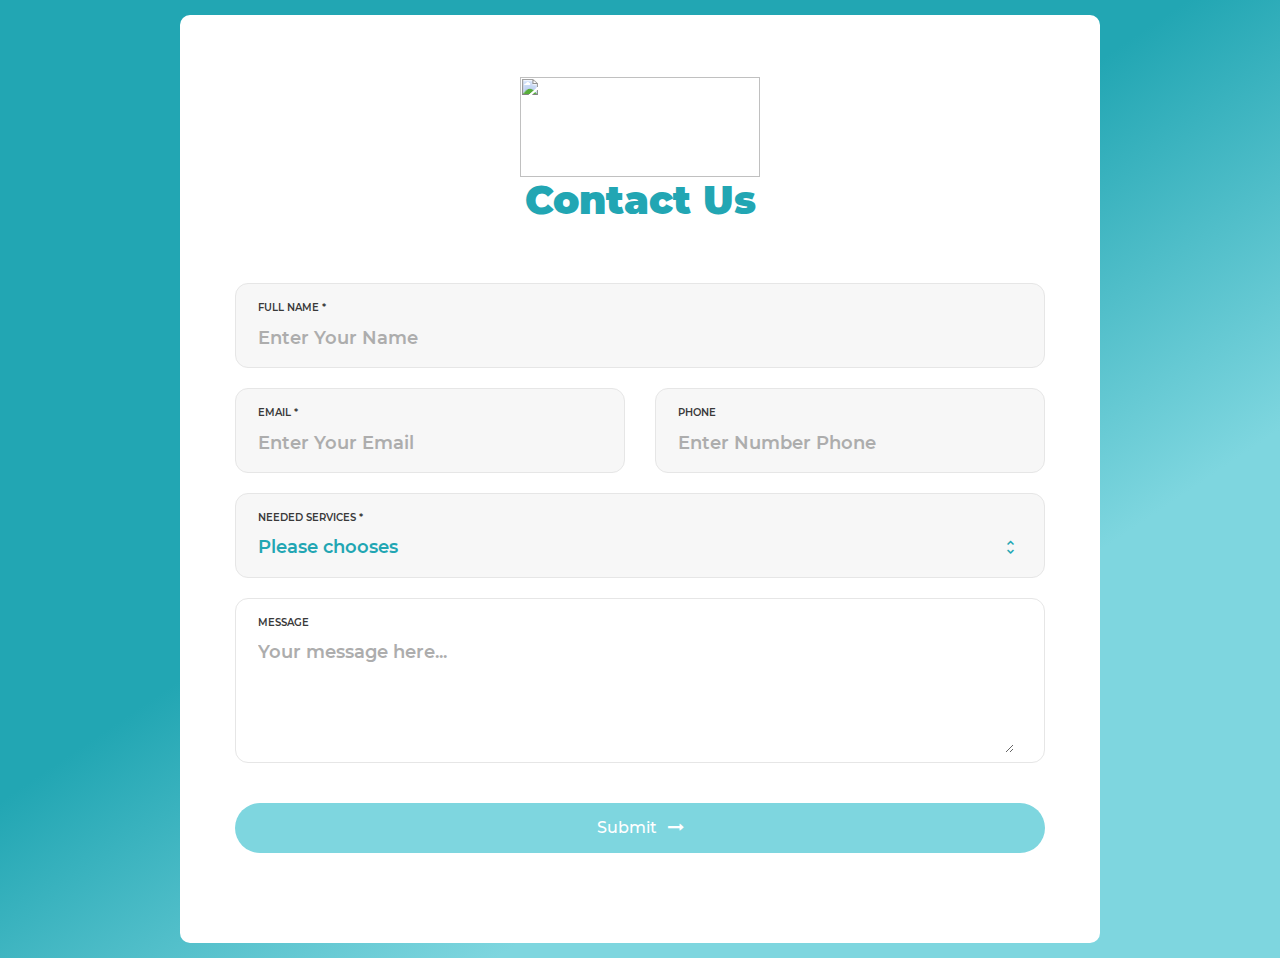
==== contact/contact.html @ e68887c5 "add contact form" ====
<!DOCTYPE html>
<html lang="en">
<head>
	<title>Focus Boosting Contact</title>
	<meta charset="UTF-8">
	<meta name="viewport" content="width=device-width, initial-scale=1">
<!--===============================================================================================-->
	<link rel="icon" type="image/png" href="images/icons/favicon.ico"/>
<!--===============================================================================================-->
	<link rel="stylesheet" type="text/css" href="vendor/bootstrap/css/bootstrap.min.css">
<!--===============================================================================================-->
	<link rel="stylesheet" type="text/css" href="fonts/font-awesome-4.7.0/css/font-awesome.min.css">
<!--===============================================================================================-->
	<link rel="stylesheet" type="text/css" href="fonts/iconic/css/material-design-iconic-font.min.css">
<!--===============================================================================================-->
	<link rel="stylesheet" type="text/css" href="vendor/animate/animate.css">
<!--===============================================================================================-->
	<link rel="stylesheet" type="text/css" href="vendor/css-hamburgers/hamburgers.min.css">
<!--===============================================================================================-->
	<link rel="stylesheet" type="text/css" href="vendor/animsition/css/animsition.min.css">
<!--===============================================================================================-->
	<link rel="stylesheet" type="text/css" href="vendor/select2/select2.min.css">
<!--===============================================================================================-->
	<link rel="stylesheet" type="text/css" href="vendor/daterangepicker/daterangepicker.css">
<!--===============================================================================================-->
	<link rel="stylesheet" type="text/css" href="vendor/noui/nouislider.min.css">
<!--===============================================================================================-->
	<link rel="stylesheet" type="text/css" href="css/util.css">
	<link rel="stylesheet" type="text/css" href="css/main.css">
<!--===============================================================================================-->
</head>
<body>
	<div class="container-contact100">
		<div class="wrap-contact100">
			<form class="contact100-form validate-form">

				<span class="contact100-form-title">
					<center><img class="mylogo" src="../files/images/logo.png"></center>
					Contact Us
				</span>

				<div class="wrap-input100 validate-input bg1" data-validate="Please Type Your Name">
					<span class="label-input100">FULL NAME *</span>
					<input class="input100" type="text" name="name" placeholder="Enter Your Name">
				</div>

				<div class="wrap-input100 validate-input bg1 rs1-wrap-input100" data-validate = "Enter Your Email (e@a.x)">
					<span class="label-input100">Email *</span>
					<input class="input100" type="text" name="email" placeholder="Enter Your Email ">
				</div>

				<div class="wrap-input100 bg1 rs1-wrap-input100">
					<span class="label-input100">Phone</span>
					<input class="input100" type="text" name="phone" placeholder="Enter Number Phone">
				</div>

				<div class="wrap-input100 input100-select bg1">
					<span class="label-input100">Needed Services *</span>
					<div>
						<select class="js-select2" name="service">
							<option>Please chooses</option>
							<option>eCommerce Bussiness</option>
							<option>UI/UX Design</option>
							<option>Online Services</option>
						</select>
						<div class="dropDownSelect2"></div>
					</div>
				</div>

				<div class="w-full dis-none js-show-service">
					<div class="wrap-contact100-form-radio">
						<span class="label-input100">What type of products do you sell?</span>

						<div class="contact100-form-radio m-t-15">
							<input class="input-radio100" id="radio1" type="radio" name="type-product" value="physical" checked="checked">
							<label class="label-radio100" for="radio1">
								Phycical Products
							</label>
						</div>

						<div class="contact100-form-radio">
							<input class="input-radio100" id="radio2" type="radio" name="type-product" value="digital">
							<label class="label-radio100" for="radio2">
								Digital Products
							</label>
						</div>

						<div class="contact100-form-radio">
							<input class="input-radio100" id="radio3" type="radio" name="type-product" value="service">
							<label class="label-radio100" for="radio3">
								Services Consulting
							</label>
						</div>
					</div>

					<div class="wrap-contact100-form-range">
						<span class="label-input100">Budget *</span>

						<div class="contact100-form-range-value">
							$<span id="value-lower">610</span> - $<span id="value-upper">980</span>
							<input type="text" name="from-value">
							<input type="text" name="to-value">
						</div>

						<div class="contact100-form-range-bar">
							<div id="filter-bar"></div>
						</div>
					</div>
				</div>

				<div class="wrap-input100 validate-input bg0 rs1-alert-validate" data-validate = "Please Type Your Message">
					<span class="label-input100">Message</span>
					<textarea class="input100" name="message" placeholder="Your message here..."></textarea>
				</div>

				<div class="container-contact100-form-btn">
					<button class="contact100-form-btn">
						<span>
							Submit
							<i class="fa fa-long-arrow-right m-l-7" aria-hidden="true"></i>
						</span>
					</button>
				</div>
			</form>
		</div>
	</div>



<!--===============================================================================================-->
	<script src="vendor/jquery/jquery-3.2.1.min.js"></script>
<!--===============================================================================================-->
	<script src="vendor/animsition/js/animsition.min.js"></script>
<!--===============================================================================================-->
	<script src="vendor/bootstrap/js/popper.js"></script>
	<script src="vendor/bootstrap/js/bootstrap.min.js"></script>
<!--===============================================================================================-->
	<script src="vendor/select2/select2.min.js"></script>
	<script>
		$(".js-select2").each(function(){
			$(this).select2({
				minimumResultsForSearch: 20,
				dropdownParent: $(this).next('.dropDownSelect2')
			});


			$(".js-select2").each(function(){
				$(this).on('select2:close', function (e){
					if($(this).val() == "Please chooses") {
						$('.js-show-service').slideUp();
					}
					else {
						$('.js-show-service').slideUp();
						$('.js-show-service').slideDown();
					}
				});
			});
		})
	</script>
<!--===============================================================================================-->
	<script src="vendor/daterangepicker/moment.min.js"></script>
	<script src="vendor/daterangepicker/daterangepicker.js"></script>
<!--===============================================================================================-->
	<script src="vendor/countdowntime/countdowntime.js"></script>
<!--===============================================================================================-->
	<script src="vendor/noui/nouislider.min.js"></script>
	<script>
	    var filterBar = document.getElementById('filter-bar');

	    noUiSlider.create(filterBar, {
	        start: [ 1500, 3900 ],
	        connect: true,
	        range: {
	            'min': 1500,
	            'max': 7500
	        }
	    });

	    var skipValues = [
	    document.getElementById('value-lower'),
	    document.getElementById('value-upper')
	    ];

	    filterBar.noUiSlider.on('update', function( values, handle ) {
	        skipValues[handle].innerHTML = Math.round(values[handle]);
	        $('.contact100-form-range-value input[name="from-value"]').val($('#value-lower').html());
	        $('.contact100-form-range-value input[name="to-value"]').val($('#value-upper').html());
	    });
	</script>
<!--===============================================================================================-->
	<script src="js/main.js"></script>

<!-- Global site tag (gtag.js) - Google Analytics -->
<script async src="https://www.googletagmanager.com/gtag/js?id=UA-23581568-13"></script>
<script>
  window.dataLayer = window.dataLayer || [];
  function gtag(){dataLayer.push(arguments);}
  gtag('js', new Date());

  gtag('config', 'UA-23581568-13');
</script>

</body>
</html>
---- contact/fonts/iconic/css/material-design-iconic-font.min.css ----
@font-face{font-family:Material-Design-Iconic-Font;src:url(../fonts/Material-Design-Iconic-Font.woff2?v=2.2.0) format('woff2'),url(../fonts/Material-Design-Iconic-Font.woff?v=2.2.0) format('woff'),url(../fonts/Material-Design-Iconic-Font.ttf?v=2.2.0) format('truetype')}.zmdi{display:inline-block;font:normal normal normal 14px/1 'Material-Design-Iconic-Font';font-size:inherit;text-rendering:auto;-webkit-font-smoothing:antialiased;-moz-osx-font-smoothing:grayscale}.zmdi-hc-lg{font-size:1.33333333em;line-height:.75em;vertical-align:-15%}.zmdi-hc-2x{font-size:2em}.zmdi-hc-3x{font-size:3em}.zmdi-hc-4x{font-size:4em}.zmdi-hc-5x{font-size:5em}.zmdi-hc-fw{width:1.28571429em;text-align:center}.zmdi-hc-ul{padding-left:0;margin-left:2.14285714em;list-style-type:none}.zmdi-hc-ul>li{position:relative}.zmdi-hc-li{position:absolute;left:-2.14285714em;width:2.14285714em;top:.14285714em;text-align:center}.zmdi-hc-li.zmdi-hc-lg{left:-1.85714286em}.zmdi-hc-border{padding:.1em .25em;border:solid .1em #9e9e9e;border-radius:2px}.zmdi-hc-border-circle{padding:.1em .25em;border:solid .1em #9e9e9e;border-radius:50%}.zmdi.pull-left{float:left;margin-right:.15em}.zmdi.pull-right{float:right;margin-left:.15em}.zmdi-hc-spin{-webkit-animation:zmdi-spin 1.5s infinite linear;animation:zmdi-spin 1.5s infinite linear}.zmdi-hc-spin-reverse{-webkit-animation:zmdi-spin-reverse 1.5s infinite linear;animation:zmdi-spin-reverse 1.5s infinite linear}@-webkit-keyframes zmdi-spin{0%{-webkit-transform:rotate(0deg);transform:rotate(0deg)}100%{-webkit-transform:rotate(359deg);transform:rotate(359deg)}}@keyframes zmdi-spin{0%{-webkit-transform:rotate(0deg);transform:rotate(0deg)}100%{-webkit-transform:rotate(359deg);transform:rotate(359deg)}}@-webkit-keyframes zmdi-spin-reverse{0%{-webkit-transform:rotate(0deg);transform:rotate(0deg)}100%{-webkit-transform:rotate(-359deg);transform:rotate(-359deg)}}@keyframes zmdi-spin-reverse{0%{-webkit-transform:rotate(0deg);transform:rotate(0deg)}100%{-webkit-transform:rotate(-359deg);transform:rotate(-359deg)}}.zmdi-hc-rotate-90{-webkit-transform:rotate(90deg);-ms-transform:rotate(90deg);transform:rotate(90deg)}.zmdi-hc-rotate-180{-webkit-transform:rotate(180deg);-ms-transform:rotate(180deg);transform:rotate(180deg)}.zmdi-hc-rotate-270{-webkit-transform:rotate(270deg);-ms-transform:rotate(270deg);transform:rotate(270deg)}.zmdi-hc-flip-horizontal{-webkit-transform:scale(-1,1);-ms-transform:scale(-1,1);transform:scale(-1,1)}.zmdi-hc-flip-vertical{-webkit-transform:scale(1,-1);-ms-transform:scale(1,-1);transform:scale(1,-1)}.zmdi-hc-stack{position:relative;display:inline-block;width:2em;height:2em;line-height:2em;vertical-align:middle}.zmdi-hc-stack-1x,.zmdi-hc-stack-2x{position:absolute;left:0;width:100%;text-align:center}.zmdi-hc-stack-1x{line-height:inherit}.zmdi-hc-stack-2x{font-size:2em}.zmdi-hc-inverse{color:#fff}.zmdi-3d-rotation:before{content:'\f101'}.zmdi-airplane-off:before{content:'\f102'}.zmdi-airplane:before{content:'\f103'}.zmdi-album:before{content:'\f104'}.zmdi-archive:before{content:'\f105'}.zmdi-assignment-account:before{content:'\f106'}.zmdi-assignment-alert:before{content:'\f107'}.zmdi-assignment-check:before{content:'\f108'}.zmdi-assignment-o:before{content:'\f109'}.zmdi-assignment-return:before{content:'\f10a'}.zmdi-assignment-returned:before{content:'\f10b'}.zmdi-assignment:before{content:'\f10c'}.zmdi-attachment-alt:before{content:'\f10d'}.zmdi-attachment:before{content:'\f10e'}.zmdi-audio:before{content:'\f10f'}.zmdi-badge-check:before{content:'\f110'}.zmdi-balance-wallet:before{content:'\f111'}.zmdi-balance:before{content:'\f112'}.zmdi-battery-alert:before{content:'\f113'}.zmdi-battery-flash:before{content:'\f114'}.zmdi-battery-unknown:before{content:'\f115'}.zmdi-battery:before{content:'\f116'}.zmdi-bike:before{content:'\f117'}.zmdi-block-alt:before{content:'\f118'}.zmdi-block:before{content:'\f119'}.zmdi-boat:before{content:'\f11a'}.zmdi-book-image:before{content:'\f11b'}.zmdi-book:before{content:'\f11c'}.zmdi-bookmark-outline:before{content:'\f11d'}.zmdi-bookmark:before{content:'\f11e'}.zmdi-brush:before{content:'\f11f'}.zmdi-bug:before{content:'\f120'}.zmdi-bus:before{content:'\f121'}.zmdi-cake:before{content:'\f122'}.zmdi-car-taxi:before{content:'\f123'}.zmdi-car-wash:before{content:'\f124'}.zmdi-car:before{content:'\f125'}.zmdi-card-giftcard:before{content:'\f126'}.zmdi-card-membership:before{content:'\f127'}.zmdi-card-travel:before{content:'\f128'}.zmdi-card:before{content:'\f129'}.zmdi-case-check:before{content:'\f12a'}.zmdi-case-download:before{content:'\f12b'}.zmdi-case-play:before{content:'\f12c'}.zmdi-case:before{content:'\f12d'}.zmdi-cast-connected:before{content:'\f12e'}.zmdi-cast:before{content:'\f12f'}.zmdi-chart-donut:before{content:'\f130'}.zmdi-chart:before{content:'\f131'}.zmdi-city-alt:before{content:'\f132'}.zmdi-city:before{content:'\f133'}.zmdi-close-circle-o:before{content:'\f134'}.zmdi-close-circle:before{content:'\f135'}.zmdi-close:before{content:'\f136'}.zmdi-cocktail:before{content:'\f137'}.zmdi-code-setting:before{content:'\f138'}.zmdi-code-smartphone:before{content:'\f139'}.zmdi-code:before{content:'\f13a'}.zmdi-coffee:before{content:'\f13b'}.zmdi-collection-bookmark:before{content:'\f13c'}.zmdi-collection-case-play:before{content:'\f13d'}.zmdi-collection-folder-image:before{content:'\f13e'}.zmdi-collection-image-o:before{content:'\f13f'}.zmdi-collection-image:before{content:'\f140'}.zmdi-collection-item-1:before{content:'\f141'}.zmdi-collection-item-2:before{content:'\f142'}.zmdi-collection-item-3:before{content:'\f143'}.zmdi-collection-item-4:before{content:'\f144'}.zmdi-collection-item-5:before{content:'\f145'}.zmdi-collection-item-6:before{content:'\f146'}.zmdi-collection-item-7:before{content:'\f147'}.zmdi-collection-item-8:before{content:'\f148'}.zmdi-collection-item-9-plus:before{content:'\f149'}.zmdi-collection-item-9:before{content:'\f14a'}.zmdi-collection-item:before{content:'\f14b'}.zmdi-collection-music:before{content:'\f14c'}.zmdi-collection-pdf:before{content:'\f14d'}.zmdi-collection-plus:before{content:'\f14e'}.zmdi-collection-speaker:before{content:'\f14f'}.zmdi-collection-text:before{content:'\f150'}.zmdi-collection-video:before{content:'\f151'}.zmdi-compass:before{content:'\f152'}.zmdi-cutlery:before{content:'\f153'}.zmdi-delete:before{content:'\f154'}.zmdi-dialpad:before{content:'\f155'}.zmdi-dns:before{content:'\f156'}.zmdi-drink:before{content:'\f157'}.zmdi-edit:before{content:'\f158'}.zmdi-email-open:before{content:'\f159'}.zmdi-email:before{content:'\f15a'}.zmdi-eye-off:before{content:'\f15b'}.zmdi-eye:before{content:'\f15c'}.zmdi-eyedropper:before{content:'\f15d'}.zmdi-favorite-outline:before{content:'\f15e'}.zmdi-favorite:before{content:'\f15f'}.zmdi-filter-list:before{content:'\f160'}.zmdi-fire:before{content:'\f161'}.zmdi-flag:before{content:'\f162'}.zmdi-flare:before{content:'\f163'}.zmdi-flash-auto:before{content:'\f164'}.zmdi-flash-off:before{content:'\f165'}.zmdi-flash:before{content:'\f166'}.zmdi-flip:before{content:'\f167'}.zmdi-flower-alt:before{content:'\f168'}.zmdi-flower:before{content:'\f169'}.zmdi-font:before{content:'\f16a'}.zmdi-fullscreen-alt:before{content:'\f16b'}.zmdi-fullscreen-exit:before{content:'\f16c'}.zmdi-fullscreen:before{content:'\f16d'}.zmdi-functions:before{content:'\f16e'}.zmdi-gas-station:before{content:'\f16f'}.zmdi-gesture:before{content:'\f170'}.zmdi-globe-alt:before{content:'\f171'}.zmdi-globe-lock:before{content:'\f172'}.zmdi-globe:before{content:'\f173'}.zmdi-graduation-cap:before{content:'\f174'}.zmdi-home:before{content:'\f175'}.zmdi-hospital-alt:before{content:'\f176'}.zmdi-hospital:before{content:'\f177'}.zmdi-hotel:before{content:'\f178'}.zmdi-hourglass-alt:before{content:'\f179'}.zmdi-hourglass-outline:before{content:'\f17a'}.zmdi-hourglass:before{content:'\f17b'}.zmdi-http:before{content:'\f17c'}.zmdi-image-alt:before{content:'\f17d'}.zmdi-image-o:before{content:'\f17e'}.zmdi-image:before{content:'\f17f'}.zmdi-inbox:before{content:'\f180'}.zmdi-invert-colors-off:before{content:'\f181'}.zmdi-invert-colors:before{content:'\f182'}.zmdi-key:before{content:'\f183'}.zmdi-label-alt-outline:before{content:'\f184'}.zmdi-label-alt:before{content:'\f185'}.zmdi-label-heart:before{content:'\f186'}.zmdi-label:before{content:'\f187'}.zmdi-labels:before{content:'\f188'}.zmdi-lamp:before{content:'\f189'}.zmdi-landscape:before{content:'\f18a'}.zmdi-layers-off:before{content:'\f18b'}.zmdi-layers:before{content:'\f18c'}.zmdi-library:before{content:'\f18d'}.zmdi-link:before{content:'\f18e'}.zmdi-lock-open:before{content:'\f18f'}.zmdi-lock-outline:before{content:'\f190'}.zmdi-lock:before{content:'\f191'}.zmdi-mail-reply-all:before{content:'\f192'}.zmdi-mail-reply:before{content:'\f193'}.zmdi-mail-send:before{content:'\f194'}.zmdi-mall:before{content:'\f195'}.zmdi-map:before{content:'\f196'}.zmdi-menu:before{content:'\f197'}.zmdi-money-box:before{content:'\f198'}.zmdi-money-off:before{content:'\f199'}.zmdi-money:before{content:'\f19a'}.zmdi-more-vert:before{content:'\f19b'}.zmdi-more:before{content:'\f19c'}.zmdi-movie-alt:before{content:'\f19d'}.zmdi-movie:before{content:'\f19e'}.zmdi-nature-people:before{content:'\f19f'}.zmdi-nature:before{content:'\f1a0'}.zmdi-navigation:before{content:'\f1a1'}.zmdi-open-in-browser:before{content:'\f1a2'}.zmdi-open-in-new:before{content:'\f1a3'}.zmdi-palette:before{content:'\f1a4'}.zmdi-parking:before{content:'\f1a5'}.zmdi-pin-account:before{content:'\f1a6'}.zmdi-pin-assistant:before{content:'\f1a7'}.zmdi-pin-drop:before{content:'\f1a8'}.zmdi-pin-help:before{content:'\f1a9'}.zmdi-pin-off:before{content:'\f1aa'}.zmdi-pin:before{content:'\f1ab'}.zmdi-pizza:before{content:'\f1ac'}.zmdi-plaster:before{content:'\f1ad'}.zmdi-power-setting:before{content:'\f1ae'}.zmdi-power:before{content:'\f1af'}.zmdi-print:before{content:'\f1b0'}.zmdi-puzzle-piece:before{content:'\f1b1'}.zmdi-quote:before{content:'\f1b2'}.zmdi-railway:before{content:'\f1b3'}.zmdi-receipt:before{content:'\f1b4'}.zmdi-refresh-alt:before{content:'\f1b5'}.zmdi-refresh-sync-alert:before{content:'\f1b6'}.zmdi-refresh-sync-off:before{content:'\f1b7'}.zmdi-refresh-sync:before{content:'\f1b8'}.zmdi-refresh:before{content:'\f1b9'}.zmdi-roller:before{content:'\f1ba'}.zmdi-ruler:before{content:'\f1bb'}.zmdi-scissors:before{content:'\f1bc'}.zmdi-screen-rotation-lock:before{content:'\f1bd'}.zmdi-screen-rotation:before{content:'\f1be'}.zmdi-search-for:before{content:'\f1bf'}.zmdi-search-in-file:before{content:'\f1c0'}.zmdi-search-in-page:before{content:'\f1c1'}.zmdi-search-replace:before{content:'\f1c2'}.zmdi-search:before{content:'\f1c3'}.zmdi-seat:before{content:'\f1c4'}.zmdi-settings-square:before{content:'\f1c5'}.zmdi-settings:before{content:'\f1c6'}.zmdi-shield-check:before{content:'\f1c7'}.zmdi-shield-security:before{content:'\f1c8'}.zmdi-shopping-basket:before{content:'\f1c9'}.zmdi-shopping-cart-plus:before{content:'\f1ca'}.zmdi-shopping-cart:before{content:'\f1cb'}.zmdi-sign-in:before{content:'\f1cc'}.zmdi-sort-amount-asc:before{content:'\f1cd'}.zmdi-sort-amount-desc:before{content:'\f1ce'}.zmdi-sort-asc:before{content:'\f1cf'}.zmdi-sort-desc:before{content:'\f1d0'}.zmdi-spellcheck:before{content:'\f1d1'}.zmdi-storage:before{content:'\f1d2'}.zmdi-store-24:before{content:'\f1d3'}.zmdi-store:before{content:'\f1d4'}.zmdi-subway:before{content:'\f1d5'}.zmdi-sun:before{content:'\f1d6'}.zmdi-tab-unselected:before{content:'\f1d7'}.zmdi-tab:before{content:'\f1d8'}.zmdi-tag-close:before{content:'\f1d9'}.zmdi-tag-more:before{content:'\f1da'}.zmdi-tag:before{content:'\f1db'}.zmdi-thumb-down:before{content:'\f1dc'}.zmdi-thumb-up-down:before{content:'\f1dd'}.zmdi-thumb-up:before{content:'\f1de'}.zmdi-ticket-star:before{content:'\f1df'}.zmdi-toll:before{content:'\f1e0'}.zmdi-toys:before{content:'\f1e1'}.zmdi-traffic:before{content:'\f1e2'}.zmdi-translate:before{content:'\f1e3'}.zmdi-triangle-down:before{content:'\f1e4'}.zmdi-triangle-up:before{content:'\f1e5'}.zmdi-truck:before{content:'\f1e6'}.zmdi-turning-sign:before{content:'\f1e7'}.zmdi-wallpaper:before{content:'\f1e8'}.zmdi-washing-machine:before{content:'\f1e9'}.zmdi-window-maximize:before{content:'\f1ea'}.zmdi-window-minimize:before{content:'\f1eb'}.zmdi-window-restore:before{content:'\f1ec'}.zmdi-wrench:before{content:'\f1ed'}.zmdi-zoom-in:before{content:'\f1ee'}.zmdi-zoom-out:before{content:'\f1ef'}.zmdi-alert-circle-o:before{content:'\f1f0'}.zmdi-alert-circle:before{content:'\f1f1'}.zmdi-alert-octagon:before{content:'\f1f2'}.zmdi-alert-polygon:before{content:'\f1f3'}.zmdi-alert-triangle:before{content:'\f1f4'}.zmdi-help-outline:before{content:'\f1f5'}.zmdi-help:before{content:'\f1f6'}.zmdi-info-outline:before{content:'\f1f7'}.zmdi-info:before{content:'\f1f8'}.zmdi-notifications-active:before{content:'\f1f9'}.zmdi-notifications-add:before{content:'\f1fa'}.zmdi-notifications-none:before{content:'\f1fb'}.zmdi-notifications-off:before{content:'\f1fc'}.zmdi-notifications-paused:before{content:'\f1fd'}.zmdi-notifications:before{content:'\f1fe'}.zmdi-account-add:before{content:'\f1ff'}.zmdi-account-box-mail:before{content:'\f200'}.zmdi-account-box-o:before{content:'\f201'}.zmdi-account-box-phone:before{content:'\f202'}.zmdi-account-box:before{content:'\f203'}.zmdi-account-calendar:before{content:'\f204'}.zmdi-account-circle:before{content:'\f205'}.zmdi-account-o:before{content:'\f206'}.zmdi-account:before{content:'\f207'}.zmdi-accounts-add:before{content:'\f208'}.zmdi-accounts-alt:before{content:'\f209'}.zmdi-accounts-list-alt:before{content:'\f20a'}.zmdi-accounts-list:before{content:'\f20b'}.zmdi-accounts-outline:before{content:'\f20c'}.zmdi-accounts:before{content:'\f20d'}.zmdi-face:before{content:'\f20e'}.zmdi-female:before{content:'\f20f'}.zmdi-male-alt:before{content:'\f210'}.zmdi-male-female:before{content:'\f211'}.zmdi-male:before{content:'\f212'}.zmdi-mood-bad:before{content:'\f213'}.zmdi-mood:before{content:'\f214'}.zmdi-run:before{content:'\f215'}.zmdi-walk:before{content:'\f216'}.zmdi-cloud-box:before{content:'\f217'}.zmdi-cloud-circle:before{content:'\f218'}.zmdi-cloud-done:before{content:'\f219'}.zmdi-cloud-download:before{content:'\f21a'}.zmdi-cloud-off:before{content:'\f21b'}.zmdi-cloud-outline-alt:before{content:'\f21c'}.zmdi-cloud-outline:before{content:'\f21d'}.zmdi-cloud-upload:before{content:'\f21e'}.zmdi-cloud:before{content:'\f21f'}.zmdi-download:before{content:'\f220'}.zmdi-file-plus:before{content:'\f221'}.zmdi-file-text:before{content:'\f222'}.zmdi-file:before{content:'\f223'}.zmdi-folder-outline:before{content:'\f224'}.zmdi-folder-person:before{content:'\f225'}.zmdi-folder-star-alt:before{content:'\f226'}.zmdi-folder-star:before{content:'\f227'}.zmdi-folder:before{content:'\f228'}.zmdi-gif:before{content:'\f229'}.zmdi-upload:before{content:'\f22a'}.zmdi-border-all:before{content:'\f22b'}.zmdi-border-bottom:before{content:'\f22c'}.zmdi-border-clear:before{content:'\f22d'}.zmdi-border-color:before{content:'\f22e'}.zmdi-border-horizontal:before{content:'\f22f'}.zmdi-border-inner:before{content:'\f230'}.zmdi-border-left:before{content:'\f231'}.zmdi-border-outer:before{content:'\f232'}.zmdi-border-right:before{content:'\f233'}.zmdi-border-style:before{content:'\f234'}.zmdi-border-top:before{content:'\f235'}.zmdi-border-vertical:before{content:'\f236'}.zmdi-copy:before{content:'\f237'}.zmdi-crop:before{content:'\f238'}.zmdi-format-align-center:before{content:'\f239'}.zmdi-format-align-justify:before{content:'\f23a'}.zmdi-format-align-left:before{content:'\f23b'}.zmdi-format-align-right:before{content:'\f23c'}.zmdi-format-bold:before{content:'\f23d'}.zmdi-format-clear-all:before{content:'\f23e'}.zmdi-format-clear:before{content:'\f23f'}.zmdi-format-color-fill:before{content:'\f240'}.zmdi-format-color-reset:before{content:'\f241'}.zmdi-format-color-text:before{content:'\f242'}.zmdi-format-indent-decrease:before{content:'\f243'}.zmdi-format-indent-increase:before{content:'\f244'}.zmdi-format-italic:before{content:'\f245'}.zmdi-format-line-spacing:before{content:'\f246'}.zmdi-format-list-bulleted:before{content:'\f247'}.zmdi-format-list-numbered:before{content:'\f248'}.zmdi-format-ltr:before{content:'\f249'}.zmdi-format-rtl:before{content:'\f24a'}.zmdi-format-size:before{content:'\f24b'}.zmdi-format-strikethrough-s:before{content:'\f24c'}.zmdi-format-strikethrough:before{content:'\f24d'}.zmdi-format-subject:before{content:'\f24e'}.zmdi-format-underlined:before{content:'\f24f'}.zmdi-format-valign-bottom:before{content:'\f250'}.zmdi-format-valign-center:before{content:'\f251'}.zmdi-format-valign-top:before{content:'\f252'}.zmdi-redo:before{content:'\f253'}.zmdi-select-all:before{content:'\f254'}.zmdi-space-bar:before{content:'\f255'}.zmdi-text-format:before{content:'\f256'}.zmdi-transform:before{content:'\f257'}.zmdi-undo:before{content:'\f258'}.zmdi-wrap-text:before{content:'\f259'}.zmdi-comment-alert:before{content:'\f25a'}.zmdi-comment-alt-text:before{content:'\f25b'}.zmdi-comment-alt:before{content:'\f25c'}.zmdi-comment-edit:before{content:'\f25d'}.zmdi-comment-image:before{content:'\f25e'}.zmdi-comment-list:before{content:'\f25f'}.zmdi-comment-more:before{content:'\f260'}.zmdi-comment-outline:before{content:'\f261'}.zmdi-comment-text-alt:before{content:'\f262'}.zmdi-comment-text:before{content:'\f263'}.zmdi-comment-video:before{content:'\f264'}.zmdi-comment:before{content:'\f265'}.zmdi-comments:before{content:'\f266'}.zmdi-check-all:before{content:'\f267'}.zmdi-check-circle-u:before{content:'\f268'}.zmdi-check-circle:before{content:'\f269'}.zmdi-check-square:before{content:'\f26a'}.zmdi-check:before{content:'\f26b'}.zmdi-circle-o:before{content:'\f26c'}.zmdi-circle:before{content:'\f26d'}.zmdi-dot-circle-alt:before{content:'\f26e'}.zmdi-dot-circle:before{content:'\f26f'}.zmdi-minus-circle-outline:before{content:'\f270'}.zmdi-minus-circle:before{content:'\f271'}.zmdi-minus-square:before{content:'\f272'}.zmdi-minus:before{content:'\f273'}.zmdi-plus-circle-o-duplicate:before{content:'\f274'}.zmdi-plus-circle-o:before{content:'\f275'}.zmdi-plus-circle:before{content:'\f276'}.zmdi-plus-square:before{content:'\f277'}.zmdi-plus:before{content:'\f278'}.zmdi-square-o:before{content:'\f279'}.zmdi-star-circle:before{content:'\f27a'}.zmdi-star-half:before{content:'\f27b'}.zmdi-star-outline:before{content:'\f27c'}.zmdi-star:before{content:'\f27d'}.zmdi-bluetooth-connected:before{content:'\f27e'}.zmdi-bluetooth-off:before{content:'\f27f'}.zmdi-bluetooth-search:before{content:'\f280'}.zmdi-bluetooth-setting:before{content:'\f281'}.zmdi-bluetooth:before{content:'\f282'}.zmdi-camera-add:before{content:'\f283'}.zmdi-camera-alt:before{content:'\f284'}.zmdi-camera-bw:before{content:'\f285'}.zmdi-camera-front:before{content:'\f286'}.zmdi-camera-mic:before{content:'\f287'}.zmdi-camera-party-mode:before{content:'\f288'}.zmdi-camera-rear:before{content:'\f289'}.zmdi-camera-roll:before{content:'\f28a'}.zmdi-camera-switch:before{content:'\f28b'}.zmdi-camera:before{content:'\f28c'}.zmdi-card-alert:before{content:'\f28d'}.zmdi-card-off:before{content:'\f28e'}.zmdi-card-sd:before{content:'\f28f'}.zmdi-card-sim:before{content:'\f290'}.zmdi-desktop-mac:before{content:'\f291'}.zmdi-desktop-windows:before{content:'\f292'}.zmdi-device-hub:before{content:'\f293'}.zmdi-devices-off:before{content:'\f294'}.zmdi-devices:before{content:'\f295'}.zmdi-dock:before{content:'\f296'}.zmdi-floppy:before{content:'\f297'}.zmdi-gamepad:before{content:'\f298'}.zmdi-gps-dot:before{content:'\f299'}.zmdi-gps-off:before{content:'\f29a'}.zmdi-gps:before{content:'\f29b'}.zmdi-headset-mic:before{content:'\f29c'}.zmdi-headset:before{content:'\f29d'}.zmdi-input-antenna:before{content:'\f29e'}.zmdi-input-composite:before{content:'\f29f'}.zmdi-input-hdmi:before{content:'\f2a0'}.zmdi-input-power:before{content:'\f2a1'}.zmdi-input-svideo:before{content:'\f2a2'}.zmdi-keyboard-hide:before{content:'\f2a3'}.zmdi-keyboard:before{content:'\f2a4'}.zmdi-laptop-chromebook:before{content:'\f2a5'}.zmdi-laptop-mac:before{content:'\f2a6'}.zmdi-laptop:before{content:'\f2a7'}.zmdi-mic-off:before{content:'\f2a8'}.zmdi-mic-outline:before{content:'\f2a9'}.zmdi-mic-setting:before{content:'\f2aa'}.zmdi-mic:before{content:'\f2ab'}.zmdi-mouse:before{content:'\f2ac'}.zmdi-network-alert:before{content:'\f2ad'}.zmdi-network-locked:before{content:'\f2ae'}.zmdi-network-off:before{content:'\f2af'}.zmdi-network-outline:before{content:'\f2b0'}.zmdi-network-setting:before{content:'\f2b1'}.zmdi-network:before{content:'\f2b2'}.zmdi-phone-bluetooth:before{content:'\f2b3'}.zmdi-phone-end:before{content:'\f2b4'}.zmdi-phone-forwarded:before{content:'\f2b5'}.zmdi-phone-in-talk:before{content:'\f2b6'}.zmdi-phone-locked:before{content:'\f2b7'}.zmdi-phone-missed:before{content:'\f2b8'}.zmdi-phone-msg:before{content:'\f2b9'}.zmdi-phone-paused:before{content:'\f2ba'}.zmdi-phone-ring:before{content:'\f2bb'}.zmdi-phone-setting:before{content:'\f2bc'}.zmdi-phone-sip:before{content:'\f2bd'}.zmdi-phone:before{content:'\f2be'}.zmdi-portable-wifi-changes:before{content:'\f2bf'}.zmdi-portable-wifi-off:before{content:'\f2c0'}.zmdi-portable-wifi:before{content:'\f2c1'}.zmdi-radio:before{content:'\f2c2'}.zmdi-reader:before{content:'\f2c3'}.zmdi-remote-control-alt:before{content:'\f2c4'}.zmdi-remote-control:before{content:'\f2c5'}.zmdi-router:before{content:'\f2c6'}.zmdi-scanner:before{content:'\f2c7'}.zmdi-smartphone-android:before{content:'\f2c8'}.zmdi-smartphone-download:before{content:'\f2c9'}.zmdi-smartphone-erase:before{content:'\f2ca'}.zmdi-smartphone-info:before{content:'\f2cb'}.zmdi-smartphone-iphone:before{content:'\f2cc'}.zmdi-smartphone-landscape-lock:before{content:'\f2cd'}.zmdi-smartphone-landscape:before{content:'\f2ce'}.zmdi-smartphone-lock:before{content:'\f2cf'}.zmdi-smartphone-portrait-lock:before{content:'\f2d0'}.zmdi-smartphone-ring:before{content:'\f2d1'}.zmdi-smartphone-setting:before{content:'\f2d2'}.zmdi-smartphone-setup:before{content:'\f2d3'}.zmdi-smartphone:before{content:'\f2d4'}.zmdi-speaker:before{content:'\f2d5'}.zmdi-tablet-android:before{content:'\f2d6'}.zmdi-tablet-mac:before{content:'\f2d7'}.zmdi-tablet:before{content:'\f2d8'}.zmdi-tv-alt-play:before{content:'\f2d9'}.zmdi-tv-list:before{content:'\f2da'}.zmdi-tv-play:before{content:'\f2db'}.zmdi-tv:before{content:'\f2dc'}.zmdi-usb:before{content:'\f2dd'}.zmdi-videocam-off:before{content:'\f2de'}.zmdi-videocam-switch:before{content:'\f2df'}.zmdi-videocam:before{content:'\f2e0'}.zmdi-watch:before{content:'\f2e1'}.zmdi-wifi-alt-2:before{content:'\f2e2'}.zmdi-wifi-alt:before{content:'\f2e3'}.zmdi-wifi-info:before{content:'\f2e4'}.zmdi-wifi-lock:before{content:'\f2e5'}.zmdi-wifi-off:before{content:'\f2e6'}.zmdi-wifi-outline:before{content:'\f2e7'}.zmdi-wifi:before{content:'\f2e8'}.zmdi-arrow-left-bottom:before{content:'\f2e9'}.zmdi-arrow-left:before{content:'\f2ea'}.zmdi-arrow-merge:before{content:'\f2eb'}.zmdi-arrow-missed:before{content:'\f2ec'}.zmdi-arrow-right-top:before{content:'\f2ed'}.zmdi-arrow-right:before{content:'\f2ee'}.zmdi-arrow-split:before{content:'\f2ef'}.zmdi-arrows:before{content:'\f2f0'}.zmdi-caret-down-circle:before{content:'\f2f1'}.zmdi-caret-down:before{content:'\f2f2'}.zmdi-caret-left-circle:before{content:'\f2f3'}.zmdi-caret-left:before{content:'\f2f4'}.zmdi-caret-right-circle:before{content:'\f2f5'}.zmdi-caret-right:before{content:'\f2f6'}.zmdi-caret-up-circle:before{content:'\f2f7'}.zmdi-caret-up:before{content:'\f2f8'}.zmdi-chevron-down:before{content:'\f2f9'}.zmdi-chevron-left:before{content:'\f2fa'}.zmdi-chevron-right:before{content:'\f2fb'}.zmdi-chevron-up:before{content:'\f2fc'}.zmdi-forward:before{content:'\f2fd'}.zmdi-long-arrow-down:before{content:'\f2fe'}.zmdi-long-arrow-left:before{content:'\f2ff'}.zmdi-long-arrow-return:before{content:'\f300'}.zmdi-long-arrow-right:before{content:'\f301'}.zmdi-long-arrow-tab:before{content:'\f302'}.zmdi-long-arrow-up:before{content:'\f303'}.zmdi-rotate-ccw:before{content:'\f304'}.zmdi-rotate-cw:before{content:'\f305'}.zmdi-rotate-left:before{content:'\f306'}.zmdi-rotate-right:before{content:'\f307'}.zmdi-square-down:before{content:'\f308'}.zmdi-square-right:before{content:'\f309'}.zmdi-swap-alt:before{content:'\f30a'}.zmdi-swap-vertical-circle:before{content:'\f30b'}.zmdi-swap-vertical:before{content:'\f30c'}.zmdi-swap:before{content:'\f30d'}.zmdi-trending-down:before{content:'\f30e'}.zmdi-trending-flat:before{content:'\f30f'}.zmdi-trending-up:before{content:'\f310'}.zmdi-unfold-less:before{content:'\f311'}.zmdi-unfold-more:before{content:'\f312'}.zmdi-apps:before{content:'\f313'}.zmdi-grid-off:before{content:'\f314'}.zmdi-grid:before{content:'\f315'}.zmdi-view-agenda:before{content:'\f316'}.zmdi-view-array:before{content:'\f317'}.zmdi-view-carousel:before{content:'\f318'}.zmdi-view-column:before{content:'\f319'}.zmdi-view-comfy:before{content:'\f31a'}.zmdi-view-compact:before{content:'\f31b'}.zmdi-view-dashboard:before{content:'\f31c'}.zmdi-view-day:before{content:'\f31d'}.zmdi-view-headline:before{content:'\f31e'}.zmdi-view-list-alt:before{content:'\f31f'}.zmdi-view-list:before{content:'\f320'}.zmdi-view-module:before{content:'\f321'}.zmdi-view-quilt:before{content:'\f322'}.zmdi-view-stream:before{content:'\f323'}.zmdi-view-subtitles:before{content:'\f324'}.zmdi-view-toc:before{content:'\f325'}.zmdi-view-web:before{content:'\f326'}.zmdi-view-week:before{content:'\f327'}.zmdi-widgets:before{content:'\f328'}.zmdi-alarm-check:before{content:'\f329'}.zmdi-alarm-off:before{content:'\f32a'}.zmdi-alarm-plus:before{content:'\f32b'}.zmdi-alarm-snooze:before{content:'\f32c'}.zmdi-alarm:before{content:'\f32d'}.zmdi-calendar-alt:before{content:'\f32e'}.zmdi-calendar-check:before{content:'\f32f'}.zmdi-calendar-close:before{content:'\f330'}.zmdi-calendar-note:before{content:'\f331'}.zmdi-calendar:before{content:'\f332'}.zmdi-time-countdown:before{content:'\f333'}.zmdi-time-interval:before{content:'\f334'}.zmdi-time-restore-setting:before{content:'\f335'}.zmdi-time-restore:before{content:'\f336'}.zmdi-time:before{content:'\f337'}.zmdi-timer-off:before{content:'\f338'}.zmdi-timer:before{content:'\f339'}.zmdi-android-alt:before{content:'\f33a'}.zmdi-android:before{content:'\f33b'}.zmdi-apple:before{content:'\f33c'}.zmdi-behance:before{content:'\f33d'}.zmdi-codepen:before{content:'\f33e'}.zmdi-dribbble:before{content:'\f33f'}.zmdi-dropbox:before{content:'\f340'}.zmdi-evernote:before{content:'\f341'}.zmdi-facebook-box:before{content:'\f342'}.zmdi-facebook:before{content:'\f343'}.zmdi-github-box:before{content:'\f344'}.zmdi-github:before{content:'\f345'}.zmdi-google-drive:before{content:'\f346'}.zmdi-google-earth:before{content:'\f347'}.zmdi-google-glass:before{content:'\f348'}.zmdi-google-maps:before{content:'\f349'}.zmdi-google-pages:before{content:'\f34a'}.zmdi-google-play:before{content:'\f34b'}.zmdi-google-plus-box:before{content:'\f34c'}.zmdi-google-plus:before{content:'\f34d'}.zmdi-google:before{content:'\f34e'}.zmdi-instagram:before{content:'\f34f'}.zmdi-language-css3:before{content:'\f350'}.zmdi-language-html5:before{content:'\f351'}.zmdi-language-javascript:before{content:'\f352'}.zmdi-language-python-alt:before{content:'\f353'}.zmdi-language-python:before{content:'\f354'}.zmdi-lastfm:before{content:'\f355'}.zmdi-linkedin-box:before{content:'\f356'}.zmdi-paypal:before{content:'\f357'}.zmdi-pinterest-box:before{content:'\f358'}.zmdi-pocket:before{content:'\f359'}.zmdi-polymer:before{content:'\f35a'}.zmdi-share:before{content:'\f35b'}.zmdi-stackoverflow:before{content:'\f35c'}.zmdi-steam-square:before{content:'\f35d'}.zmdi-steam:before{content:'\f35e'}.zmdi-twitter-box:before{content:'\f35f'}.zmdi-twitter:before{content:'\f360'}.zmdi-vk:before{content:'\f361'}.zmdi-wikipedia:before{content:'\f362'}.zmdi-windows:before{content:'\f363'}.zmdi-aspect-ratio-alt:before{content:'\f364'}.zmdi-aspect-ratio:before{content:'\f365'}.zmdi-blur-circular:before{content:'\f366'}.zmdi-blur-linear:before{content:'\f367'}.zmdi-blur-off:before{content:'\f368'}.zmdi-blur:before{content:'\f369'}.zmdi-brightness-2:before{content:'\f36a'}.zmdi-brightness-3:before{content:'\f36b'}.zmdi-brightness-4:before{content:'\f36c'}.zmdi-brightness-5:before{content:'\f36d'}.zmdi-brightness-6:before{content:'\f36e'}.zmdi-brightness-7:before{content:'\f36f'}.zmdi-brightness-auto:before{content:'\f370'}.zmdi-brightness-setting:before{content:'\f371'}.zmdi-broken-image:before{content:'\f372'}.zmdi-center-focus-strong:before{content:'\f373'}.zmdi-center-focus-weak:before{content:'\f374'}.zmdi-compare:before{content:'\f375'}.zmdi-crop-16-9:before{content:'\f376'}.zmdi-crop-3-2:before{content:'\f377'}.zmdi-crop-5-4:before{content:'\f378'}.zmdi-crop-7-5:before{content:'\f379'}.zmdi-crop-din:before{content:'\f37a'}.zmdi-crop-free:before{content:'\f37b'}.zmdi-crop-landscape:before{content:'\f37c'}.zmdi-crop-portrait:before{content:'\f37d'}.zmdi-crop-square:before{content:'\f37e'}.zmdi-exposure-alt:before{content:'\f37f'}.zmdi-exposure:before{content:'\f380'}.zmdi-filter-b-and-w:before{content:'\f381'}.zmdi-filter-center-focus:before{content:'\f382'}.zmdi-filter-frames:before{content:'\f383'}.zmdi-filter-tilt-shift:before{content:'\f384'}.zmdi-gradient:before{content:'\f385'}.zmdi-grain:before{content:'\f386'}.zmdi-graphic-eq:before{content:'\f387'}.zmdi-hdr-off:before{content:'\f388'}.zmdi-hdr-strong:before{content:'\f389'}.zmdi-hdr-weak:before{content:'\f38a'}.zmdi-hdr:before{content:'\f38b'}.zmdi-iridescent:before{content:'\f38c'}.zmdi-leak-off:before{content:'\f38d'}.zmdi-leak:before{content:'\f38e'}.zmdi-looks:before{content:'\f38f'}.zmdi-loupe:before{content:'\f390'}.zmdi-panorama-horizontal:before{content:'\f391'}.zmdi-panorama-vertical:before{content:'\f392'}.zmdi-panorama-wide-angle:before{content:'\f393'}.zmdi-photo-size-select-large:before{content:'\f394'}.zmdi-photo-size-select-small:before{content:'\f395'}.zmdi-picture-in-picture:before{content:'\f396'}.zmdi-slideshow:before{content:'\f397'}.zmdi-texture:before{content:'\f398'}.zmdi-tonality:before{content:'\f399'}.zmdi-vignette:before{content:'\f39a'}.zmdi-wb-auto:before{content:'\f39b'}.zmdi-eject-alt:before{content:'\f39c'}.zmdi-eject:before{content:'\f39d'}.zmdi-equalizer:before{content:'\f39e'}.zmdi-fast-forward:before{content:'\f39f'}.zmdi-fast-rewind:before{content:'\f3a0'}.zmdi-forward-10:before{content:'\f3a1'}.zmdi-forward-30:before{content:'\f3a2'}.zmdi-forward-5:before{content:'\f3a3'}.zmdi-hearing:before{content:'\f3a4'}.zmdi-pause-circle-outline:before{content:'\f3a5'}.zmdi-pause-circle:before{content:'\f3a6'}.zmdi-pause:before{content:'\f3a7'}.zmdi-play-circle-outline:before{content:'\f3a8'}.zmdi-play-circle:before{content:'\f3a9'}.zmdi-play:before{content:'\f3aa'}.zmdi-playlist-audio:before{content:'\f3ab'}.zmdi-playlist-plus:before{content:'\f3ac'}.zmdi-repeat-one:before{content:'\f3ad'}.zmdi-repeat:before{content:'\f3ae'}.zmdi-replay-10:before{content:'\f3af'}.zmdi-replay-30:before{content:'\f3b0'}.zmdi-replay-5:before{content:'\f3b1'}.zmdi-replay:before{content:'\f3b2'}.zmdi-shuffle:before{content:'\f3b3'}.zmdi-skip-next:before{content:'\f3b4'}.zmdi-skip-previous:before{content:'\f3b5'}.zmdi-stop:before{content:'\f3b6'}.zmdi-surround-sound:before{content:'\f3b7'}.zmdi-tune:before{content:'\f3b8'}.zmdi-volume-down:before{content:'\f3b9'}.zmdi-volume-mute:before{content:'\f3ba'}.zmdi-volume-off:before{content:'\f3bb'}.zmdi-volume-up:before{content:'\f3bc'}.zmdi-n-1-square:before{content:'\f3bd'}.zmdi-n-2-square:before{content:'\f3be'}.zmdi-n-3-square:before{content:'\f3bf'}.zmdi-n-4-square:before{content:'\f3c0'}.zmdi-n-5-square:before{content:'\f3c1'}.zmdi-n-6-square:before{content:'\f3c2'}.zmdi-neg-1:before{content:'\f3c3'}.zmdi-neg-2:before{content:'\f3c4'}.zmdi-plus-1:before{content:'\f3c5'}.zmdi-plus-2:before{content:'\f3c6'}.zmdi-sec-10:before{content:'\f3c7'}.zmdi-sec-3:before{content:'\f3c8'}.zmdi-zero:before{content:'\f3c9'}.zmdi-airline-seat-flat-angled:before{content:'\f3ca'}.zmdi-airline-seat-flat:before{content:'\f3cb'}.zmdi-airline-seat-individual-suite:before{content:'\f3cc'}.zmdi-airline-seat-legroom-extra:before{content:'\f3cd'}.zmdi-airline-seat-legroom-normal:before{content:'\f3ce'}.zmdi-airline-seat-legroom-reduced:before{content:'\f3cf'}.zmdi-airline-seat-recline-extra:before{content:'\f3d0'}.zmdi-airline-seat-recline-normal:before{content:'\f3d1'}.zmdi-airplay:before{content:'\f3d2'}.zmdi-closed-caption:before{content:'\f3d3'}.zmdi-confirmation-number:before{content:'\f3d4'}.zmdi-developer-board:before{content:'\f3d5'}.zmdi-disc-full:before{content:'\f3d6'}.zmdi-explicit:before{content:'\f3d7'}.zmdi-flight-land:before{content:'\f3d8'}.zmdi-flight-takeoff:before{content:'\f3d9'}.zmdi-flip-to-back:before{content:'\f3da'}.zmdi-flip-to-front:before{content:'\f3db'}.zmdi-group-work:before{content:'\f3dc'}.zmdi-hd:before{content:'\f3dd'}.zmdi-hq:before{content:'\f3de'}.zmdi-markunread-mailbox:before{content:'\f3df'}.zmdi-memory:before{content:'\f3e0'}.zmdi-nfc:before{content:'\f3e1'}.zmdi-play-for-work:before{content:'\f3e2'}.zmdi-power-input:before{content:'\f3e3'}.zmdi-present-to-all:before{content:'\f3e4'}.zmdi-satellite:before{content:'\f3e5'}.zmdi-tap-and-play:before{content:'\f3e6'}.zmdi-vibration:before{content:'\f3e7'}.zmdi-voicemail:before{content:'\f3e8'}.zmdi-group:before{content:'\f3e9'}.zmdi-rss:before{content:'\f3ea'}.zmdi-shape:before{content:'\f3eb'}.zmdi-spinner:before{content:'\f3ec'}.zmdi-ungroup:before{content:'\f3ed'}.zmdi-500px:before{content:'\f3ee'}.zmdi-8tracks:before{content:'\f3ef'}.zmdi-amazon:before{content:'\f3f0'}.zmdi-blogger:before{content:'\f3f1'}.zmdi-delicious:before{content:'\f3f2'}.zmdi-disqus:before{content:'\f3f3'}.zmdi-flattr:before{content:'\f3f4'}.zmdi-flickr:before{content:'\f3f5'}.zmdi-github-alt:before{content:'\f3f6'}.zmdi-google-old:before{content:'\f3f7'}.zmdi-linkedin:before{content:'\f3f8'}.zmdi-odnoklassniki:before{content:'\f3f9'}.zmdi-outlook:before{content:'\f3fa'}.zmdi-paypal-alt:before{content:'\f3fb'}.zmdi-pinterest:before{content:'\f3fc'}.zmdi-playstation:before{content:'\f3fd'}.zmdi-reddit:before{content:'\f3fe'}.zmdi-skype:before{content:'\f3ff'}.zmdi-slideshare:before{content:'\f400'}.zmdi-soundcloud:before{content:'\f401'}.zmdi-tumblr:before{content:'\f402'}.zmdi-twitch:before{content:'\f403'}.zmdi-vimeo:before{content:'\f404'}.zmdi-whatsapp:before{content:'\f405'}.zmdi-xbox:before{content:'\f406'}.zmdi-yahoo:before{content:'\f407'}.zmdi-youtube-play:before{content:'\f408'}.zmdi-youtube:before{content:'\f409'}.zmdi-3d-rotation:before{content:'\f101'}.zmdi-airplane-off:before{content:'\f102'}.zmdi-airplane:before{content:'\f103'}.zmdi-album:before{content:'\f104'}.zmdi-archive:before{content:'\f105'}.zmdi-assignment-account:before{content:'\f106'}.zmdi-assignment-alert:before{content:'\f107'}.zmdi-assignment-check:before{content:'\f108'}.zmdi-assignment-o:before{content:'\f109'}.zmdi-assignment-return:before{content:'\f10a'}.zmdi-assignment-returned:before{content:'\f10b'}.zmdi-assignment:before{content:'\f10c'}.zmdi-attachment-alt:before{content:'\f10d'}.zmdi-attachment:before{content:'\f10e'}.zmdi-audio:before{content:'\f10f'}.zmdi-badge-check:before{content:'\f110'}.zmdi-balance-wallet:before{content:'\f111'}.zmdi-balance:before{content:'\f112'}.zmdi-battery-alert:before{content:'\f113'}.zmdi-battery-flash:before{content:'\f114'}.zmdi-battery-unknown:before{content:'\f115'}.zmdi-battery:before{content:'\f116'}.zmdi-bike:before{content:'\f117'}.zmdi-block-alt:before{content:'\f118'}.zmdi-block:before{content:'\f119'}.zmdi-boat:before{content:'\f11a'}.zmdi-book-image:before{content:'\f11b'}.zmdi-book:before{content:'\f11c'}.zmdi-bookmark-outline:before{content:'\f11d'}.zmdi-bookmark:before{content:'\f11e'}.zmdi-brush:before{content:'\f11f'}.zmdi-bug:before{content:'\f120'}.zmdi-bus:before{content:'\f121'}.zmdi-cake:before{content:'\f122'}.zmdi-car-taxi:before{content:'\f123'}.zmdi-car-wash:before{content:'\f124'}.zmdi-car:before{content:'\f125'}.zmdi-card-giftcard:before{content:'\f126'}.zmdi-card-membership:before{content:'\f127'}.zmdi-card-travel:before{content:'\f128'}.zmdi-card:before{content:'\f129'}.zmdi-case-check:before{content:'\f12a'}.zmdi-case-download:before{content:'\f12b'}.zmdi-case-play:before{content:'\f12c'}.zmdi-case:before{content:'\f12d'}.zmdi-cast-connected:before{content:'\f12e'}.zmdi-cast:before{content:'\f12f'}.zmdi-chart-donut:before{content:'\f130'}.zmdi-chart:before{content:'\f131'}.zmdi-city-alt:before{content:'\f132'}.zmdi-city:before{content:'\f133'}.zmdi-close-circle-o:before{content:'\f134'}.zmdi-close-circle:before{content:'\f135'}.zmdi-close:before{content:'\f136'}.zmdi-cocktail:before{content:'\f137'}.zmdi-code-setting:before{content:'\f138'}.zmdi-code-smartphone:before{content:'\f139'}.zmdi-code:before{content:'\f13a'}.zmdi-coffee:before{content:'\f13b'}.zmdi-collection-bookmark:before{content:'\f13c'}.zmdi-collection-case-play:before{content:'\f13d'}.zmdi-collection-folder-image:before{content:'\f13e'}.zmdi-collection-image-o:before{content:'\f13f'}.zmdi-collection-image:before{content:'\f140'}.zmdi-collection-item-1:before{content:'\f141'}.zmdi-collection-item-2:before{content:'\f142'}.zmdi-collection-item-3:before{content:'\f143'}.zmdi-collection-item-4:before{content:'\f144'}.zmdi-collection-item-5:before{content:'\f145'}.zmdi-collection-item-6:before{content:'\f146'}.zmdi-collection-item-7:before{content:'\f147'}.zmdi-collection-item-8:before{content:'\f148'}.zmdi-collection-item-9-plus:before{content:'\f149'}.zmdi-collection-item-9:before{content:'\f14a'}.zmdi-collection-item:before{content:'\f14b'}.zmdi-collection-music:before{content:'\f14c'}.zmdi-collection-pdf:before{content:'\f14d'}.zmdi-collection-plus:before{content:'\f14e'}.zmdi-collection-speaker:before{content:'\f14f'}.zmdi-collection-text:before{content:'\f150'}.zmdi-collection-video:before{content:'\f151'}.zmdi-compass:before{content:'\f152'}.zmdi-cutlery:before{content:'\f153'}.zmdi-delete:before{content:'\f154'}.zmdi-dialpad:before{content:'\f155'}.zmdi-dns:before{content:'\f156'}.zmdi-drink:before{content:'\f157'}.zmdi-edit:before{content:'\f158'}.zmdi-email-open:before{content:'\f159'}.zmdi-email:before{content:'\f15a'}.zmdi-eye-off:before{content:'\f15b'}.zmdi-eye:before{content:'\f15c'}.zmdi-eyedropper:before{content:'\f15d'}.zmdi-favorite-outline:before{content:'\f15e'}.zmdi-favorite:before{content:'\f15f'}.zmdi-filter-list:before{content:'\f160'}.zmdi-fire:before{content:'\f161'}.zmdi-flag:before{content:'\f162'}.zmdi-flare:before{content:'\f163'}.zmdi-flash-auto:before{content:'\f164'}.zmdi-flash-off:before{content:'\f165'}.zmdi-flash:before{content:'\f166'}.zmdi-flip:before{content:'\f167'}.zmdi-flower-alt:before{content:'\f168'}.zmdi-flower:before{content:'\f169'}.zmdi-font:before{content:'\f16a'}.zmdi-fullscreen-alt:before{content:'\f16b'}.zmdi-fullscreen-exit:before{content:'\f16c'}.zmdi-fullscreen:before{content:'\f16d'}.zmdi-functions:before{content:'\f16e'}.zmdi-gas-station:before{content:'\f16f'}.zmdi-gesture:before{content:'\f170'}.zmdi-globe-alt:before{content:'\f171'}.zmdi-globe-lock:before{content:'\f172'}.zmdi-globe:before{content:'\f173'}.zmdi-graduation-cap:before{content:'\f174'}.zmdi-home:before{content:'\f175'}.zmdi-hospital-alt:before{content:'\f176'}.zmdi-hospital:before{content:'\f177'}.zmdi-hotel:before{content:'\f178'}.zmdi-hourglass-alt:before{content:'\f179'}.zmdi-hourglass-outline:before{content:'\f17a'}.zmdi-hourglass:before{content:'\f17b'}.zmdi-http:before{content:'\f17c'}.zmdi-image-alt:before{content:'\f17d'}.zmdi-image-o:before{content:'\f17e'}.zmdi-image:before{content:'\f17f'}.zmdi-inbox:before{content:'\f180'}.zmdi-invert-colors-off:before{content:'\f181'}.zmdi-invert-colors:before{content:'\f182'}.zmdi-key:before{content:'\f183'}.zmdi-label-alt-outline:before{content:'\f184'}.zmdi-label-alt:before{content:'\f185'}.zmdi-label-heart:before{content:'\f186'}.zmdi-label:before{content:'\f187'}.zmdi-labels:before{content:'\f188'}.zmdi-lamp:before{content:'\f189'}.zmdi-landscape:before{content:'\f18a'}.zmdi-layers-off:before{content:'\f18b'}.zmdi-layers:before{content:'\f18c'}.zmdi-library:before{content:'\f18d'}.zmdi-link:before{content:'\f18e'}.zmdi-lock-open:before{content:'\f18f'}.zmdi-lock-outline:before{content:'\f190'}.zmdi-lock:before{content:'\f191'}.zmdi-mail-reply-all:before{content:'\f192'}.zmdi-mail-reply:before{content:'\f193'}.zmdi-mail-send:before{content:'\f194'}.zmdi-mall:before{content:'\f195'}.zmdi-map:before{content:'\f196'}.zmdi-menu:before{content:'\f197'}.zmdi-money-box:before{content:'\f198'}.zmdi-money-off:before{content:'\f199'}.zmdi-money:before{content:'\f19a'}.zmdi-more-vert:before{content:'\f19b'}.zmdi-more:before{content:'\f19c'}.zmdi-movie-alt:before{content:'\f19d'}.zmdi-movie:before{content:'\f19e'}.zmdi-nature-people:before{content:'\f19f'}.zmdi-nature:before{content:'\f1a0'}.zmdi-navigation:before{content:'\f1a1'}.zmdi-open-in-browser:before{content:'\f1a2'}.zmdi-open-in-new:before{content:'\f1a3'}.zmdi-palette:before{content:'\f1a4'}.zmdi-parking:before{content:'\f1a5'}.zmdi-pin-account:before{content:'\f1a6'}.zmdi-pin-assistant:before{content:'\f1a7'}.zmdi-pin-drop:before{content:'\f1a8'}.zmdi-pin-help:before{content:'\f1a9'}.zmdi-pin-off:before{content:'\f1aa'}.zmdi-pin:before{content:'\f1ab'}.zmdi-pizza:before{content:'\f1ac'}.zmdi-plaster:before{content:'\f1ad'}.zmdi-power-setting:before{content:'\f1ae'}.zmdi-power:before{content:'\f1af'}.zmdi-print:before{content:'\f1b0'}.zmdi-puzzle-piece:before{content:'\f1b1'}.zmdi-quote:before{content:'\f1b2'}.zmdi-railway:before{content:'\f1b3'}.zmdi-receipt:before{content:'\f1b4'}.zmdi-refresh-alt:before{content:'\f1b5'}.zmdi-refresh-sync-alert:before{content:'\f1b6'}.zmdi-refresh-sync-off:before{content:'\f1b7'}.zmdi-refresh-sync:before{content:'\f1b8'}.zmdi-refresh:before{content:'\f1b9'}.zmdi-roller:before{content:'\f1ba'}.zmdi-ruler:before{content:'\f1bb'}.zmdi-scissors:before{content:'\f1bc'}.zmdi-screen-rotation-lock:before{content:'\f1bd'}.zmdi-screen-rotation:before{content:'\f1be'}.zmdi-search-for:before{content:'\f1bf'}.zmdi-search-in-file:before{content:'\f1c0'}.zmdi-search-in-page:before{content:'\f1c1'}.zmdi-search-replace:before{content:'\f1c2'}.zmdi-search:before{content:'\f1c3'}.zmdi-seat:before{content:'\f1c4'}.zmdi-settings-square:before{content:'\f1c5'}.zmdi-settings:before{content:'\f1c6'}.zmdi-shield-check:before{content:'\f1c7'}.zmdi-shield-security:before{content:'\f1c8'}.zmdi-shopping-basket:before{content:'\f1c9'}.zmdi-shopping-cart-plus:before{content:'\f1ca'}.zmdi-shopping-cart:before{content:'\f1cb'}.zmdi-sign-in:before{content:'\f1cc'}.zmdi-sort-amount-asc:before{content:'\f1cd'}.zmdi-sort-amount-desc:before{content:'\f1ce'}.zmdi-sort-asc:before{content:'\f1cf'}.zmdi-sort-desc:before{content:'\f1d0'}.zmdi-spellcheck:before{content:'\f1d1'}.zmdi-storage:before{content:'\f1d2'}.zmdi-store-24:before{content:'\f1d3'}.zmdi-store:before{content:'\f1d4'}.zmdi-subway:before{content:'\f1d5'}.zmdi-sun:before{content:'\f1d6'}.zmdi-tab-unselected:before{content:'\f1d7'}.zmdi-tab:before{content:'\f1d8'}.zmdi-tag-close:before{content:'\f1d9'}.zmdi-tag-more:before{content:'\f1da'}.zmdi-tag:before{content:'\f1db'}.zmdi-thumb-down:before{content:'\f1dc'}.zmdi-thumb-up-down:before{content:'\f1dd'}.zmdi-thumb-up:before{content:'\f1de'}.zmdi-ticket-star:before{content:'\f1df'}.zmdi-toll:before{content:'\f1e0'}.zmdi-toys:before{content:'\f1e1'}.zmdi-traffic:before{content:'\f1e2'}.zmdi-translate:before{content:'\f1e3'}.zmdi-triangle-down:before{content:'\f1e4'}.zmdi-triangle-up:before{content:'\f1e5'}.zmdi-truck:before{content:'\f1e6'}.zmdi-turning-sign:before{content:'\f1e7'}.zmdi-wallpaper:before{content:'\f1e8'}.zmdi-washing-machine:before{content:'\f1e9'}.zmdi-window-maximize:before{content:'\f1ea'}.zmdi-window-minimize:before{content:'\f1eb'}.zmdi-window-restore:before{content:'\f1ec'}.zmdi-wrench:before{content:'\f1ed'}.zmdi-zoom-in:before{content:'\f1ee'}.zmdi-zoom-out:before{content:'\f1ef'}.zmdi-alert-circle-o:before{content:'\f1f0'}.zmdi-alert-circle:before{content:'\f1f1'}.zmdi-alert-octagon:before{content:'\f1f2'}.zmdi-alert-polygon:before{content:'\f1f3'}.zmdi-alert-triangle:before{content:'\f1f4'}.zmdi-help-outline:before{content:'\f1f5'}.zmdi-help:before{content:'\f1f6'}.zmdi-info-outline:before{content:'\f1f7'}.zmdi-info:before{content:'\f1f8'}.zmdi-notifications-active:before{content:'\f1f9'}.zmdi-notifications-add:before{content:'\f1fa'}.zmdi-notifications-none:before{content:'\f1fb'}.zmdi-notifications-off:before{content:'\f1fc'}.zmdi-notifications-paused:before{content:'\f1fd'}.zmdi-notifications:before{content:'\f1fe'}.zmdi-account-add:before{content:'\f1ff'}.zmdi-account-box-mail:before{content:'\f200'}.zmdi-account-box-o:before{content:'\f201'}.zmdi-account-box-phone:before{content:'\f202'}.zmdi-account-box:before{content:'\f203'}.zmdi-account-calendar:before{content:'\f204'}.zmdi-account-circle:before{content:'\f205'}.zmdi-account-o:before{content:'\f206'}.zmdi-account:before{content:'\f207'}.zmdi-accounts-add:before{content:'\f208'}.zmdi-accounts-alt:before{content:'\f209'}.zmdi-accounts-list-alt:before{content:'\f20a'}.zmdi-accounts-list:before{content:'\f20b'}.zmdi-accounts-outline:before{content:'\f20c'}.zmdi-accounts:before{content:'\f20d'}.zmdi-face:before{content:'\f20e'}.zmdi-female:before{content:'\f20f'}.zmdi-male-alt:before{content:'\f210'}.zmdi-male-female:before{content:'\f211'}.zmdi-male:before{content:'\f212'}.zmdi-mood-bad:before{content:'\f213'}.zmdi-mood:before{content:'\f214'}.zmdi-run:before{content:'\f215'}.zmdi-walk:before{content:'\f216'}.zmdi-cloud-box:before{content:'\f217'}.zmdi-cloud-circle:before{content:'\f218'}.zmdi-cloud-done:before{content:'\f219'}.zmdi-cloud-download:before{content:'\f21a'}.zmdi-cloud-off:before{content:'\f21b'}.zmdi-cloud-outline-alt:before{content:'\f21c'}.zmdi-cloud-outline:before{content:'\f21d'}.zmdi-cloud-upload:before{content:'\f21e'}.zmdi-cloud:before{content:'\f21f'}.zmdi-download:before{content:'\f220'}.zmdi-file-plus:before{content:'\f221'}.zmdi-file-text:before{content:'\f222'}.zmdi-file:before{content:'\f223'}.zmdi-folder-outline:before{content:'\f224'}.zmdi-folder-person:before{content:'\f225'}.zmdi-folder-star-alt:before{content:'\f226'}.zmdi-folder-star:before{content:'\f227'}.zmdi-folder:before{content:'\f228'}.zmdi-gif:before{content:'\f229'}.zmdi-upload:before{content:'\f22a'}.zmdi-border-all:before{content:'\f22b'}.zmdi-border-bottom:before{content:'\f22c'}.zmdi-border-clear:before{content:'\f22d'}.zmdi-border-color:before{content:'\f22e'}.zmdi-border-horizontal:before{content:'\f22f'}.zmdi-border-inner:before{content:'\f230'}.zmdi-border-left:before{content:'\f231'}.zmdi-border-outer:before{content:'\f232'}.zmdi-border-right:before{content:'\f233'}.zmdi-border-style:before{content:'\f234'}.zmdi-border-top:before{content:'\f235'}.zmdi-border-vertical:before{content:'\f236'}.zmdi-copy:before{content:'\f237'}.zmdi-crop:before{content:'\f238'}.zmdi-format-align-center:before{content:'\f239'}.zmdi-format-align-justify:before{content:'\f23a'}.zmdi-format-align-left:before{content:'\f23b'}.zmdi-format-align-right:before{content:'\f23c'}.zmdi-format-bold:before{content:'\f23d'}.zmdi-format-clear-all:before{content:'\f23e'}.zmdi-format-clear:before{content:'\f23f'}.zmdi-format-color-fill:before{content:'\f240'}.zmdi-format-color-reset:before{content:'\f241'}.zmdi-format-color-text:before{content:'\f242'}.zmdi-format-indent-decrease:before{content:'\f243'}.zmdi-format-indent-increase:before{content:'\f244'}.zmdi-format-italic:before{content:'\f245'}.zmdi-format-line-spacing:before{content:'\f246'}.zmdi-format-list-bulleted:before{content:'\f247'}.zmdi-format-list-numbered:before{content:'\f248'}.zmdi-format-ltr:before{content:'\f249'}.zmdi-format-rtl:before{content:'\f24a'}.zmdi-format-size:before{content:'\f24b'}.zmdi-format-strikethrough-s:before{content:'\f24c'}.zmdi-format-strikethrough:before{content:'\f24d'}.zmdi-format-subject:before{content:'\f24e'}.zmdi-format-underlined:before{content:'\f24f'}.zmdi-format-valign-bottom:before{content:'\f250'}.zmdi-format-valign-center:before{content:'\f251'}.zmdi-format-valign-top:before{content:'\f252'}.zmdi-redo:before{content:'\f253'}.zmdi-select-all:before{content:'\f254'}.zmdi-space-bar:before{content:'\f255'}.zmdi-text-format:before{content:'\f256'}.zmdi-transform:before{content:'\f257'}.zmdi-undo:before{content:'\f258'}.zmdi-wrap-text:before{content:'\f259'}.zmdi-comment-alert:before{content:'\f25a'}.zmdi-comment-alt-text:before{content:'\f25b'}.zmdi-comment-alt:before{content:'\f25c'}.zmdi-comment-edit:before{content:'\f25d'}.zmdi-comment-image:before{content:'\f25e'}.zmdi-comment-list:before{content:'\f25f'}.zmdi-comment-more:before{content:'\f260'}.zmdi-comment-outline:before{content:'\f261'}.zmdi-comment-text-alt:before{content:'\f262'}.zmdi-comment-text:before{content:'\f263'}.zmdi-comment-video:before{content:'\f264'}.zmdi-comment:before{content:'\f265'}.zmdi-comments:before{content:'\f266'}.zmdi-check-all:before{content:'\f267'}.zmdi-check-circle-u:before{content:'\f268'}.zmdi-check-circle:before{content:'\f269'}.zmdi-check-square:before{content:'\f26a'}.zmdi-check:before{content:'\f26b'}.zmdi-circle-o:before{content:'\f26c'}.zmdi-circle:before{content:'\f26d'}.zmdi-dot-circle-alt:before{content:'\f26e'}.zmdi-dot-circle:before{content:'\f26f'}.zmdi-minus-circle-outline:before{content:'\f270'}.zmdi-minus-circle:before{content:'\f271'}.zmdi-minus-square:before{content:'\f272'}.zmdi-minus:before{content:'\f273'}.zmdi-plus-circle-o-duplicate:before{content:'\f274'}.zmdi-plus-circle-o:before{content:'\f275'}.zmdi-plus-circle:before{content:'\f276'}.zmdi-plus-square:before{content:'\f277'}.zmdi-plus:before{content:'\f278'}.zmdi-square-o:before{content:'\f279'}.zmdi-star-circle:before{content:'\f27a'}.zmdi-star-half:before{content:'\f27b'}.zmdi-star-outline:before{content:'\f27c'}.zmdi-star:before{content:'\f27d'}.zmdi-bluetooth-connected:before{content:'\f27e'}.zmdi-bluetooth-off:before{content:'\f27f'}.zmdi-bluetooth-search:before{content:'\f280'}.zmdi-bluetooth-setting:before{content:'\f281'}.zmdi-bluetooth:before{content:'\f282'}.zmdi-camera-add:before{content:'\f283'}.zmdi-camera-alt:before{content:'\f284'}.zmdi-camera-bw:before{content:'\f285'}.zmdi-camera-front:before{content:'\f286'}.zmdi-camera-mic:before{content:'\f287'}.zmdi-camera-party-mode:before{content:'\f288'}.zmdi-camera-rear:before{content:'\f289'}.zmdi-camera-roll:before{content:'\f28a'}.zmdi-camera-switch:before{content:'\f28b'}.zmdi-camera:before{content:'\f28c'}.zmdi-card-alert:before{content:'\f28d'}.zmdi-card-off:before{content:'\f28e'}.zmdi-card-sd:before{content:'\f28f'}.zmdi-card-sim:before{content:'\f290'}.zmdi-desktop-mac:before{content:'\f291'}.zmdi-desktop-windows:before{content:'\f292'}.zmdi-device-hub:before{content:'\f293'}.zmdi-devices-off:before{content:'\f294'}.zmdi-devices:before{content:'\f295'}.zmdi-dock:before{content:'\f296'}.zmdi-floppy:before{content:'\f297'}.zmdi-gamepad:before{content:'\f298'}.zmdi-gps-dot:before{content:'\f299'}.zmdi-gps-off:before{content:'\f29a'}.zmdi-gps:before{content:'\f29b'}.zmdi-headset-mic:before{content:'\f29c'}.zmdi-headset:before{content:'\f29d'}.zmdi-input-antenna:before{content:'\f29e'}.zmdi-input-composite:before{content:'\f29f'}.zmdi-input-hdmi:before{content:'\f2a0'}.zmdi-input-power:before{content:'\f2a1'}.zmdi-input-svideo:before{content:'\f2a2'}.zmdi-keyboard-hide:before{content:'\f2a3'}.zmdi-keyboard:before{content:'\f2a4'}.zmdi-laptop-chromebook:before{content:'\f2a5'}.zmdi-laptop-mac:before{content:'\f2a6'}.zmdi-laptop:before{content:'\f2a7'}.zmdi-mic-off:before{content:'\f2a8'}.zmdi-mic-outline:before{content:'\f2a9'}.zmdi-mic-setting:before{content:'\f2aa'}.zmdi-mic:before{content:'\f2ab'}.zmdi-mouse:before{content:'\f2ac'}.zmdi-network-alert:before{content:'\f2ad'}.zmdi-network-locked:before{content:'\f2ae'}.zmdi-network-off:before{content:'\f2af'}.zmdi-network-outline:before{content:'\f2b0'}.zmdi-network-setting:before{content:'\f2b1'}.zmdi-network:before{content:'\f2b2'}.zmdi-phone-bluetooth:before{content:'\f2b3'}.zmdi-phone-end:before{content:'\f2b4'}.zmdi-phone-forwarded:before{content:'\f2b5'}.zmdi-phone-in-talk:before{content:'\f2b6'}.zmdi-phone-locked:before{content:'\f2b7'}.zmdi-phone-missed:before{content:'\f2b8'}.zmdi-phone-msg:before{content:'\f2b9'}.zmdi-phone-paused:before{content:'\f2ba'}.zmdi-phone-ring:before{content:'\f2bb'}.zmdi-phone-setting:before{content:'\f2bc'}.zmdi-phone-sip:before{content:'\f2bd'}.zmdi-phone:before{content:'\f2be'}.zmdi-portable-wifi-changes:before{content:'\f2bf'}.zmdi-portable-wifi-off:before{content:'\f2c0'}.zmdi-portable-wifi:before{content:'\f2c1'}.zmdi-radio:before{content:'\f2c2'}.zmdi-reader:before{content:'\f2c3'}.zmdi-remote-control-alt:before{content:'\f2c4'}.zmdi-remote-control:before{content:'\f2c5'}.zmdi-router:before{content:'\f2c6'}.zmdi-scanner:before{content:'\f2c7'}.zmdi-smartphone-android:before{content:'\f2c8'}.zmdi-smartphone-download:before{content:'\f2c9'}.zmdi-smartphone-erase:before{content:'\f2ca'}.zmdi-smartphone-info:before{content:'\f2cb'}.zmdi-smartphone-iphone:before{content:'\f2cc'}.zmdi-smartphone-landscape-lock:before{content:'\f2cd'}.zmdi-smartphone-landscape:before{content:'\f2ce'}.zmdi-smartphone-lock:before{content:'\f2cf'}.zmdi-smartphone-portrait-lock:before{content:'\f2d0'}.zmdi-smartphone-ring:before{content:'\f2d1'}.zmdi-smartphone-setting:before{content:'\f2d2'}.zmdi-smartphone-setup:before{content:'\f2d3'}.zmdi-smartphone:before{content:'\f2d4'}.zmdi-speaker:before{content:'\f2d5'}.zmdi-tablet-android:before{content:'\f2d6'}.zmdi-tablet-mac:before{content:'\f2d7'}.zmdi-tablet:before{content:'\f2d8'}.zmdi-tv-alt-play:before{content:'\f2d9'}.zmdi-tv-list:before{content:'\f2da'}.zmdi-tv-play:before{content:'\f2db'}.zmdi-tv:before{content:'\f2dc'}.zmdi-usb:before{content:'\f2dd'}.zmdi-videocam-off:before{content:'\f2de'}.zmdi-videocam-switch:before{content:'\f2df'}.zmdi-videocam:before{content:'\f2e0'}.zmdi-watch:before{content:'\f2e1'}.zmdi-wifi-alt-2:before{content:'\f2e2'}.zmdi-wifi-alt:before{content:'\f2e3'}.zmdi-wifi-info:before{content:'\f2e4'}.zmdi-wifi-lock:before{content:'\f2e5'}.zmdi-wifi-off:before{content:'\f2e6'}.zmdi-wifi-outline:before{content:'\f2e7'}.zmdi-wifi:before{content:'\f2e8'}.zmdi-arrow-left-bottom:before{content:'\f2e9'}.zmdi-arrow-left:before{content:'\f2ea'}.zmdi-arrow-merge:before{content:'\f2eb'}.zmdi-arrow-missed:before{content:'\f2ec'}.zmdi-arrow-right-top:before{content:'\f2ed'}.zmdi-arrow-right:before{content:'\f2ee'}.zmdi-arrow-split:before{content:'\f2ef'}.zmdi-arrows:before{content:'\f2f0'}.zmdi-caret-down-circle:before{content:'\f2f1'}.zmdi-caret-down:before{content:'\f2f2'}.zmdi-caret-left-circle:before{content:'\f2f3'}.zmdi-caret-left:before{content:'\f2f4'}.zmdi-caret-right-circle:before{content:'\f2f5'}.zmdi-caret-right:before{content:'\f2f6'}.zmdi-caret-up-circle:before{content:'\f2f7'}.zmdi-caret-up:before{content:'\f2f8'}.zmdi-chevron-down:before{content:'\f2f9'}.zmdi-chevron-left:before{content:'\f2fa'}.zmdi-chevron-right:before{content:'\f2fb'}.zmdi-chevron-up:before{content:'\f2fc'}.zmdi-forward:before{content:'\f2fd'}.zmdi-long-arrow-down:before{content:'\f2fe'}.zmdi-long-arrow-left:before{content:'\f2ff'}.zmdi-long-arrow-return:before{content:'\f300'}.zmdi-long-arrow-right:before{content:'\f301'}.zmdi-long-arrow-tab:before{content:'\f302'}.zmdi-long-arrow-up:before{content:'\f303'}.zmdi-rotate-ccw:before{content:'\f304'}.zmdi-rotate-cw:before{content:'\f305'}.zmdi-rotate-left:before{content:'\f306'}.zmdi-rotate-right:before{content:'\f307'}.zmdi-square-down:before{content:'\f308'}.zmdi-square-right:before{content:'\f309'}.zmdi-swap-alt:before{content:'\f30a'}.zmdi-swap-vertical-circle:before{content:'\f30b'}.zmdi-swap-vertical:before{content:'\f30c'}.zmdi-swap:before{content:'\f30d'}.zmdi-trending-down:before{content:'\f30e'}.zmdi-trending-flat:before{content:'\f30f'}.zmdi-trending-up:before{content:'\f310'}.zmdi-unfold-less:before{content:'\f311'}.zmdi-unfold-more:before{content:'\f312'}.zmdi-apps:before{content:'\f313'}.zmdi-grid-off:before{content:'\f314'}.zmdi-grid:before{content:'\f315'}.zmdi-view-agenda:before{content:'\f316'}.zmdi-view-array:before{content:'\f317'}.zmdi-view-carousel:before{content:'\f318'}.zmdi-view-column:before{content:'\f319'}.zmdi-view-comfy:before{content:'\f31a'}.zmdi-view-compact:before{content:'\f31b'}.zmdi-view-dashboard:before{content:'\f31c'}.zmdi-view-day:before{content:'\f31d'}.zmdi-view-headline:before{content:'\f31e'}.zmdi-view-list-alt:before{content:'\f31f'}.zmdi-view-list:before{content:'\f320'}.zmdi-view-module:before{content:'\f321'}.zmdi-view-quilt:before{content:'\f322'}.zmdi-view-stream:before{content:'\f323'}.zmdi-view-subtitles:before{content:'\f324'}.zmdi-view-toc:before{content:'\f325'}.zmdi-view-web:before{content:'\f326'}.zmdi-view-week:before{content:'\f327'}.zmdi-widgets:before{content:'\f328'}.zmdi-alarm-check:before{content:'\f329'}.zmdi-alarm-off:before{content:'\f32a'}.zmdi-alarm-plus:before{content:'\f32b'}.zmdi-alarm-snooze:before{content:'\f32c'}.zmdi-alarm:before{content:'\f32d'}.zmdi-calendar-alt:before{content:'\f32e'}.zmdi-calendar-check:before{content:'\f32f'}.zmdi-calendar-close:before{content:'\f330'}.zmdi-calendar-note:before{content:'\f331'}.zmdi-calendar:before{content:'\f332'}.zmdi-time-countdown:before{content:'\f333'}.zmdi-time-interval:before{content:'\f334'}.zmdi-time-restore-setting:before{content:'\f335'}.zmdi-time-restore:before{content:'\f336'}.zmdi-time:before{content:'\f337'}.zmdi-timer-off:before{content:'\f338'}.zmdi-timer:before{content:'\f339'}.zmdi-android-alt:before{content:'\f33a'}.zmdi-android:before{content:'\f33b'}.zmdi-apple:before{content:'\f33c'}.zmdi-behance:before{content:'\f33d'}.zmdi-codepen:before{content:'\f33e'}.zmdi-dribbble:before{content:'\f33f'}.zmdi-dropbox:before{content:'\f340'}.zmdi-evernote:before{content:'\f341'}.zmdi-facebook-box:before{content:'\f342'}.zmdi-facebook:before{content:'\f343'}.zmdi-github-box:before{content:'\f344'}.zmdi-github:before{content:'\f345'}.zmdi-google-drive:before{content:'\f346'}.zmdi-google-earth:before{content:'\f347'}.zmdi-google-glass:before{content:'\f348'}.zmdi-google-maps:before{content:'\f349'}.zmdi-google-pages:before{content:'\f34a'}.zmdi-google-play:before{content:'\f34b'}.zmdi-google-plus-box:before{content:'\f34c'}.zmdi-google-plus:before{content:'\f34d'}.zmdi-google:before{content:'\f34e'}.zmdi-instagram:before{content:'\f34f'}.zmdi-language-css3:before{content:'\f350'}.zmdi-language-html5:before{content:'\f351'}.zmdi-language-javascript:before{content:'\f352'}.zmdi-language-python-alt:before{content:'\f353'}.zmdi-language-python:before{content:'\f354'}.zmdi-lastfm:before{content:'\f355'}.zmdi-linkedin-box:before{content:'\f356'}.zmdi-paypal:before{content:'\f357'}.zmdi-pinterest-box:before{content:'\f358'}.zmdi-pocket:before{content:'\f359'}.zmdi-polymer:before{content:'\f35a'}.zmdi-share:before{content:'\f35b'}.zmdi-stackoverflow:before{content:'\f35c'}.zmdi-steam-square:before{content:'\f35d'}.zmdi-steam:before{content:'\f35e'}.zmdi-twitter-box:before{content:'\f35f'}.zmdi-twitter:before{content:'\f360'}.zmdi-vk:before{content:'\f361'}.zmdi-wikipedia:before{content:'\f362'}.zmdi-windows:before{content:'\f363'}.zmdi-aspect-ratio-alt:before{content:'\f364'}.zmdi-aspect-ratio:before{content:'\f365'}.zmdi-blur-circular:before{content:'\f366'}.zmdi-blur-linear:before{content:'\f367'}.zmdi-blur-off:before{content:'\f368'}.zmdi-blur:before{content:'\f369'}.zmdi-brightness-2:before{content:'\f36a'}.zmdi-brightness-3:before{content:'\f36b'}.zmdi-brightness-4:before{content:'\f36c'}.zmdi-brightness-5:before{content:'\f36d'}.zmdi-brightness-6:before{content:'\f36e'}.zmdi-brightness-7:before{content:'\f36f'}.zmdi-brightness-auto:before{content:'\f370'}.zmdi-brightness-setting:before{content:'\f371'}.zmdi-broken-image:before{content:'\f372'}.zmdi-center-focus-strong:before{content:'\f373'}.zmdi-center-focus-weak:before{content:'\f374'}.zmdi-compare:before{content:'\f375'}.zmdi-crop-16-9:before{content:'\f376'}.zmdi-crop-3-2:before{content:'\f377'}.zmdi-crop-5-4:before{content:'\f378'}.zmdi-crop-7-5:before{content:'\f379'}.zmdi-crop-din:before{content:'\f37a'}.zmdi-crop-free:before{content:'\f37b'}.zmdi-crop-landscape:before{content:'\f37c'}.zmdi-crop-portrait:before{content:'\f37d'}.zmdi-crop-square:before{content:'\f37e'}.zmdi-exposure-alt:before{content:'\f37f'}.zmdi-exposure:before{content:'\f380'}.zmdi-filter-b-and-w:before{content:'\f381'}.zmdi-filter-center-focus:before{content:'\f382'}.zmdi-filter-frames:before{content:'\f383'}.zmdi-filter-tilt-shift:before{content:'\f384'}.zmdi-gradient:before{content:'\f385'}.zmdi-grain:before{content:'\f386'}.zmdi-graphic-eq:before{content:'\f387'}.zmdi-hdr-off:before{content:'\f388'}.zmdi-hdr-strong:before{content:'\f389'}.zmdi-hdr-weak:before{content:'\f38a'}.zmdi-hdr:before{content:'\f38b'}.zmdi-iridescent:before{content:'\f38c'}.zmdi-leak-off:before{content:'\f38d'}.zmdi-leak:before{content:'\f38e'}.zmdi-looks:before{content:'\f38f'}.zmdi-loupe:before{content:'\f390'}.zmdi-panorama-horizontal:before{content:'\f391'}.zmdi-panorama-vertical:before{content:'\f392'}.zmdi-panorama-wide-angle:before{content:'\f393'}.zmdi-photo-size-select-large:before{content:'\f394'}.zmdi-photo-size-select-small:before{content:'\f395'}.zmdi-picture-in-picture:before{content:'\f396'}.zmdi-slideshow:before{content:'\f397'}.zmdi-texture:before{content:'\f398'}.zmdi-tonality:before{content:'\f399'}.zmdi-vignette:before{content:'\f39a'}.zmdi-wb-auto:before{content:'\f39b'}.zmdi-eject-alt:before{content:'\f39c'}.zmdi-eject:before{content:'\f39d'}.zmdi-equalizer:before{content:'\f39e'}.zmdi-fast-forward:before{content:'\f39f'}.zmdi-fast-rewind:before{content:'\f3a0'}.zmdi-forward-10:before{content:'\f3a1'}.zmdi-forward-30:before{content:'\f3a2'}.zmdi-forward-5:before{content:'\f3a3'}.zmdi-hearing:before{content:'\f3a4'}.zmdi-pause-circle-outline:before{content:'\f3a5'}.zmdi-pause-circle:before{content:'\f3a6'}.zmdi-pause:before{content:'\f3a7'}.zmdi-play-circle-outline:before{content:'\f3a8'}.zmdi-play-circle:before{content:'\f3a9'}.zmdi-play:before{content:'\f3aa'}.zmdi-playlist-audio:before{content:'\f3ab'}.zmdi-playlist-plus:before{content:'\f3ac'}.zmdi-repeat-one:before{content:'\f3ad'}.zmdi-repeat:before{content:'\f3ae'}.zmdi-replay-10:before{content:'\f3af'}.zmdi-replay-30:before{content:'\f3b0'}.zmdi-replay-5:before{content:'\f3b1'}.zmdi-replay:before{content:'\f3b2'}.zmdi-shuffle:before{content:'\f3b3'}.zmdi-skip-next:before{content:'\f3b4'}.zmdi-skip-previous:before{content:'\f3b5'}.zmdi-stop:before{content:'\f3b6'}.zmdi-surround-sound:before{content:'\f3b7'}.zmdi-tune:before{content:'\f3b8'}.zmdi-volume-down:before{content:'\f3b9'}.zmdi-volume-mute:before{content:'\f3ba'}.zmdi-volume-off:before{content:'\f3bb'}.zmdi-volume-up:before{content:'\f3bc'}.zmdi-n-1-square:before{content:'\f3bd'}.zmdi-n-2-square:before{content:'\f3be'}.zmdi-n-3-square:before{content:'\f3bf'}.zmdi-n-4-square:before{content:'\f3c0'}.zmdi-n-5-square:before{content:'\f3c1'}.zmdi-n-6-square:before{content:'\f3c2'}.zmdi-neg-1:before{content:'\f3c3'}.zmdi-neg-2:before{content:'\f3c4'}.zmdi-plus-1:before{content:'\f3c5'}.zmdi-plus-2:before{content:'\f3c6'}.zmdi-sec-10:before{content:'\f3c7'}.zmdi-sec-3:before{content:'\f3c8'}.zmdi-zero:before{content:'\f3c9'}.zmdi-airline-seat-flat-angled:before{content:'\f3ca'}.zmdi-airline-seat-flat:before{content:'\f3cb'}.zmdi-airline-seat-individual-suite:before{content:'\f3cc'}.zmdi-airline-seat-legroom-extra:before{content:'\f3cd'}.zmdi-airline-seat-legroom-normal:before{content:'\f3ce'}.zmdi-airline-seat-legroom-reduced:before{content:'\f3cf'}.zmdi-airline-seat-recline-extra:before{content:'\f3d0'}.zmdi-airline-seat-recline-normal:before{content:'\f3d1'}.zmdi-airplay:before{content:'\f3d2'}.zmdi-closed-caption:before{content:'\f3d3'}.zmdi-confirmation-number:before{content:'\f3d4'}.zmdi-developer-board:before{content:'\f3d5'}.zmdi-disc-full:before{content:'\f3d6'}.zmdi-explicit:before{content:'\f3d7'}.zmdi-flight-land:before{content:'\f3d8'}.zmdi-flight-takeoff:before{content:'\f3d9'}.zmdi-flip-to-back:before{content:'\f3da'}.zmdi-flip-to-front:before{content:'\f3db'}.zmdi-group-work:before{content:'\f3dc'}.zmdi-hd:before{content:'\f3dd'}.zmdi-hq:before{content:'\f3de'}.zmdi-markunread-mailbox:before{content:'\f3df'}.zmdi-memory:before{content:'\f3e0'}.zmdi-nfc:before{content:'\f3e1'}.zmdi-play-for-work:before{content:'\f3e2'}.zmdi-power-input:before{content:'\f3e3'}.zmdi-present-to-all:before{content:'\f3e4'}.zmdi-satellite:before{content:'\f3e5'}.zmdi-tap-and-play:before{content:'\f3e6'}.zmdi-vibration:before{content:'\f3e7'}.zmdi-voicemail:before{content:'\f3e8'}.zmdi-group:before{content:'\f3e9'}.zmdi-rss:before{content:'\f3ea'}.zmdi-shape:before{content:'\f3eb'}.zmdi-spinner:before{content:'\f3ec'}.zmdi-ungroup:before{content:'\f3ed'}.zmdi-500px:before{content:'\f3ee'}.zmdi-8tracks:before{content:'\f3ef'}.zmdi-amazon:before{content:'\f3f0'}.zmdi-blogger:before{content:'\f3f1'}.zmdi-delicious:before{content:'\f3f2'}.zmdi-disqus:before{content:'\f3f3'}.zmdi-flattr:before{content:'\f3f4'}.zmdi-flickr:before{content:'\f3f5'}.zmdi-github-alt:before{content:'\f3f6'}.zmdi-google-old:before{content:'\f3f7'}.zmdi-linkedin:before{content:'\f3f8'}.zmdi-odnoklassniki:before{content:'\f3f9'}.zmdi-outlook:before{content:'\f3fa'}.zmdi-paypal-alt:before{content:'\f3fb'}.zmdi-pinterest:before{content:'\f3fc'}.zmdi-playstation:before{content:'\f3fd'}.zmdi-reddit:before{content:'\f3fe'}.zmdi-skype:before{content:'\f3ff'}.zmdi-slideshare:before{content:'\f400'}.zmdi-soundcloud:before{content:'\f401'}.zmdi-tumblr:before{content:'\f402'}.zmdi-twitch:before{content:'\f403'}.zmdi-vimeo:before{content:'\f404'}.zmdi-whatsapp:before{content:'\f405'}.zmdi-xbox:before{content:'\f406'}.zmdi-yahoo:before{content:'\f407'}.zmdi-youtube-play:before{content:'\f408'}.zmdi-youtube:before{content:'\f409'}.zmdi-import-export:before{content:'\f30c'}.zmdi-swap-vertical-:before{content:'\f30c'}.zmdi-airplanemode-inactive:before{content:'\f102'}.zmdi-airplanemode-active:before{content:'\f103'}.zmdi-rate-review:before{content:'\f103'}.zmdi-comment-sign:before{content:'\f25a'}.zmdi-network-warning:before{content:'\f2ad'}.zmdi-shopping-cart-add:before{content:'\f1ca'}.zmdi-file-add:before{content:'\f221'}.zmdi-network-wifi-scan:before{content:'\f2e4'}.zmdi-collection-add:before{content:'\f14e'}.zmdi-format-playlist-add:before{content:'\f3ac'}.zmdi-format-queue-music:before{content:'\f3ab'}.zmdi-plus-box:before{content:'\f277'}.zmdi-tag-backspace:before{content:'\f1d9'}.zmdi-alarm-add:before{content:'\f32b'}.zmdi-battery-charging:before{content:'\f114'}.zmdi-daydream-setting:before{content:'\f217'}.zmdi-more-horiz:before{content:'\f19c'}.zmdi-book-photo:before{content:'\f11b'}.zmdi-incandescent:before{content:'\f189'}.zmdi-wb-iridescent:before{content:'\f38c'}.zmdi-calendar-remove:before{content:'\f330'}.zmdi-refresh-sync-disabled:before{content:'\f1b7'}.zmdi-refresh-sync-problem:before{content:'\f1b6'}.zmdi-crop-original:before{content:'\f17e'}.zmdi-power-off:before{content:'\f1af'}.zmdi-power-off-setting:before{content:'\f1ae'}.zmdi-leak-remove:before{content:'\f38d'}.zmdi-star-border:before{content:'\f27c'}.zmdi-brightness-low:before{content:'\f36d'}.zmdi-brightness-medium:before{content:'\f36e'}.zmdi-brightness-high:before{content:'\f36f'}.zmdi-smartphone-portrait:before{content:'\f2d4'}.zmdi-live-tv:before{content:'\f2d9'}.zmdi-format-textdirection-l-to-r:before{content:'\f249'}.zmdi-format-textdirection-r-to-l:before{content:'\f24a'}.zmdi-arrow-back:before{content:'\f2ea'}.zmdi-arrow-forward:before{content:'\f2ee'}.zmdi-arrow-in:before{content:'\f2e9'}.zmdi-arrow-out:before{content:'\f2ed'}.zmdi-rotate-90-degrees-ccw:before{content:'\f304'}.zmdi-adb:before{content:'\f33a'}.zmdi-network-wifi:before{content:'\f2e8'}.zmdi-network-wifi-alt:before{content:'\f2e3'}.zmdi-network-wifi-lock:before{content:'\f2e5'}.zmdi-network-wifi-off:before{content:'\f2e6'}.zmdi-network-wifi-outline:before{content:'\f2e7'}.zmdi-network-wifi-info:before{content:'\f2e4'}.zmdi-layers-clear:before{content:'\f18b'}.zmdi-colorize:before{content:'\f15d'}.zmdi-format-paint:before{content:'\f1ba'}.zmdi-format-quote:before{content:'\f1b2'}.zmdi-camera-monochrome-photos:before{content:'\f285'}.zmdi-sort-by-alpha:before{content:'\f1cf'}.zmdi-folder-shared:before{content:'\f225'}.zmdi-folder-special:before{content:'\f226'}.zmdi-comment-dots:before{content:'\f260'}.zmdi-reorder:before{content:'\f31e'}.zmdi-dehaze:before{content:'\f197'}.zmdi-sort:before{content:'\f1ce'}.zmdi-pages:before{content:'\f34a'}.zmdi-stack-overflow:before{content:'\f35c'}.zmdi-calendar-account:before{content:'\f204'}.zmdi-paste:before{content:'\f109'}.zmdi-cut:before{content:'\f1bc'}.zmdi-save:before{content:'\f297'}.zmdi-smartphone-code:before{content:'\f139'}.zmdi-directions-bike:before{content:'\f117'}.zmdi-directions-boat:before{content:'\f11a'}.zmdi-directions-bus:before{content:'\f121'}.zmdi-directions-car:before{content:'\f125'}.zmdi-directions-railway:before{content:'\f1b3'}.zmdi-directions-run:before{content:'\f215'}.zmdi-directions-subway:before{content:'\f1d5'}.zmdi-directions-walk:before{content:'\f216'}.zmdi-local-hotel:before{content:'\f178'}.zmdi-local-activity:before{content:'\f1df'}.zmdi-local-play:before{content:'\f1df'}.zmdi-local-airport:before{content:'\f103'}.zmdi-local-atm:before{content:'\f198'}.zmdi-local-bar:before{content:'\f137'}.zmdi-local-cafe:before{content:'\f13b'}.zmdi-local-car-wash:before{content:'\f124'}.zmdi-local-convenience-store:before{content:'\f1d3'}.zmdi-local-dining:before{content:'\f153'}.zmdi-local-drink:before{content:'\f157'}.zmdi-local-florist:before{content:'\f168'}.zmdi-local-gas-station:before{content:'\f16f'}.zmdi-local-grocery-store:before{content:'\f1cb'}.zmdi-local-hospital:before{content:'\f177'}.zmdi-local-laundry-service:before{content:'\f1e9'}.zmdi-local-library:before{content:'\f18d'}.zmdi-local-mall:before{content:'\f195'}.zmdi-local-movies:before{content:'\f19d'}.zmdi-local-offer:before{content:'\f187'}.zmdi-local-parking:before{content:'\f1a5'}.zmdi-local-parking:before{content:'\f1a5'}.zmdi-local-pharmacy:before{content:'\f176'}.zmdi-local-phone:before{content:'\f2be'}.zmdi-local-pizza:before{content:'\f1ac'}.zmdi-local-post-office:before{content:'\f15a'}.zmdi-local-printshop:before{content:'\f1b0'}.zmdi-local-see:before{content:'\f28c'}.zmdi-local-shipping:before{content:'\f1e6'}.zmdi-local-store:before{content:'\f1d4'}.zmdi-local-taxi:before{content:'\f123'}.zmdi-local-wc:before{content:'\f211'}.zmdi-my-location:before{content:'\f299'}.zmdi-directions:before{content:'\f1e7'}
---- contact/vendor/css-hamburgers/hamburgers.min.css ----
/*!
 * Hamburgers
 * @description Tasty CSS-animated hamburgers
 * @author Jonathan Suh @jonsuh
 * @site https://jonsuh.com/hamburgers
 * @link https://github.com/jonsuh/hamburgers
 */.hamburger{font:inherit;display:inline-block;overflow:visible;margin:0;padding:15px;cursor:pointer;transition-timing-function:linear;transition-duration:.15s;transition-property:opacity,filter;text-transform:none;color:inherit;border:0;background-color:transparent}.hamburger:hover{opacity:.7}.hamburger-box{position:relative;display:inline-block;width:40px;height:24px}.hamburger-inner{top:50%;display:block;margin-top:-2px}.hamburger-inner,.hamburger-inner:after,.hamburger-inner:before{position:absolute;width:40px;height:4px;transition-timing-function:ease;transition-duration:.15s;transition-property:transform;border-radius:4px;background-color:#000}.hamburger-inner:after,.hamburger-inner:before{display:block;content:''}.hamburger-inner:before{top:-10px}.hamburger-inner:after{bottom:-10px}.hamburger--3dx .hamburger-box{perspective:80px}.hamburger--3dx .hamburger-inner{transition:transform .2s cubic-bezier(.645,.045,.355,1),background-color 0s cubic-bezier(.645,.045,.355,1) .1s}.hamburger--3dx .hamburger-inner:after,.hamburger--3dx .hamburger-inner:before{transition:transform 0s cubic-bezier(.645,.045,.355,1) .1s}.hamburger--3dx.is-active .hamburger-inner{transform:rotateY(180deg);background-color:transparent}.hamburger--3dx.is-active .hamburger-inner:before{transform:translate3d(0,10px,0) rotate(45deg)}.hamburger--3dx.is-active .hamburger-inner:after{transform:translate3d(0,-10px,0) rotate(-45deg)}.hamburger--3dx-r .hamburger-box{perspective:80px}.hamburger--3dx-r .hamburger-inner{transition:transform .2s cubic-bezier(.645,.045,.355,1),background-color 0s cubic-bezier(.645,.045,.355,1) .1s}.hamburger--3dx-r .hamburger-inner:after,.hamburger--3dx-r .hamburger-inner:before{transition:transform 0s cubic-bezier(.645,.045,.355,1) .1s}.hamburger--3dx-r.is-active .hamburger-inner{transform:rotateY(-180deg);background-color:transparent}.hamburger--3dx-r.is-active .hamburger-inner:before{transform:translate3d(0,10px,0) rotate(45deg)}.hamburger--3dx-r.is-active .hamburger-inner:after{transform:translate3d(0,-10px,0) rotate(-45deg)}.hamburger--3dy .hamburger-box{perspective:80px}.hamburger--3dy .hamburger-inner{transition:transform .2s cubic-bezier(.645,.045,.355,1),background-color 0s cubic-bezier(.645,.045,.355,1) .1s}.hamburger--3dy .hamburger-inner:after,.hamburger--3dy .hamburger-inner:before{transition:transform 0s cubic-bezier(.645,.045,.355,1) .1s}.hamburger--3dy.is-active .hamburger-inner{transform:rotateX(-180deg);background-color:transparent}.hamburger--3dy.is-active .hamburger-inner:before{transform:translate3d(0,10px,0) rotate(45deg)}.hamburger--3dy.is-active .hamburger-inner:after{transform:translate3d(0,-10px,0) rotate(-45deg)}.hamburger--3dy-r .hamburger-box{perspective:80px}.hamburger--3dy-r .hamburger-inner{transition:transform .2s cubic-bezier(.645,.045,.355,1),background-color 0s cubic-bezier(.645,.045,.355,1) .1s}.hamburger--3dy-r .hamburger-inner:after,.hamburger--3dy-r .hamburger-inner:before{transition:transform 0s cubic-bezier(.645,.045,.355,1) .1s}.hamburger--3dy-r.is-active .hamburger-inner{transform:rotateX(180deg);background-color:transparent}.hamburger--3dy-r.is-active .hamburger-inner:before{transform:translate3d(0,10px,0) rotate(45deg)}.hamburger--3dy-r.is-active .hamburger-inner:after{transform:translate3d(0,-10px,0) rotate(-45deg)}.hamburger--arrow.is-active .hamburger-inner:before{transform:translate3d(-8px,0,0) rotate(-45deg) scaleX(.7)}.hamburger--arrow.is-active .hamburger-inner:after{transform:translate3d(-8px,0,0) rotate(45deg) scaleX(.7)}.hamburger--arrow-r.is-active .hamburger-inner:before{transform:translate3d(8px,0,0) rotate(45deg) scaleX(.7)}.hamburger--arrow-r.is-active .hamburger-inner:after{transform:translate3d(8px,0,0) rotate(-45deg) scaleX(.7)}.hamburger--arrowalt .hamburger-inner:before{transition:top .1s ease .15s,transform .15s cubic-bezier(.165,.84,.44,1)}.hamburger--arrowalt .hamburger-inner:after{transition:bottom .1s ease .15s,transform .15s cubic-bezier(.165,.84,.44,1)}.hamburger--arrowalt.is-active .hamburger-inner:before{top:0;transition:top .1s ease,transform .15s cubic-bezier(.895,.03,.685,.22) .1s;transform:translate3d(-8px,-10px,0) rotate(-45deg) scaleX(.7)}.hamburger--arrowalt.is-active .hamburger-inner:after{bottom:0;transition:bottom .1s ease,transform .15s cubic-bezier(.895,.03,.685,.22) .1s;transform:translate3d(-8px,10px,0) rotate(45deg) scaleX(.7)}.hamburger--arrowalt-r .hamburger-inner:before{transition:top .1s ease .15s,transform .15s cubic-bezier(.165,.84,.44,1)}.hamburger--arrowalt-r .hamburger-inner:after{transition:bottom .1s ease .15s,transform .15s cubic-bezier(.165,.84,.44,1)}.hamburger--arrowalt-r.is-active .hamburger-inner:before{top:0;transition:top .1s ease,transform .15s cubic-bezier(.895,.03,.685,.22) .1s;transform:translate3d(8px,-10px,0) rotate(45deg) scaleX(.7)}.hamburger--arrowalt-r.is-active .hamburger-inner:after{bottom:0;transition:bottom .1s ease,transform .15s cubic-bezier(.895,.03,.685,.22) .1s;transform:translate3d(8px,10px,0) rotate(-45deg) scaleX(.7)}.hamburger--boring .hamburger-inner,.hamburger--boring .hamburger-inner:after,.hamburger--boring .hamburger-inner:before{transition-property:none}.hamburger--boring.is-active .hamburger-inner{transform:rotate(45deg)}.hamburger--boring.is-active .hamburger-inner:before{top:0;opacity:0}.hamburger--boring.is-active .hamburger-inner:after{bottom:0;transform:rotate(-90deg)}.hamburger--collapse .hamburger-inner{top:auto;bottom:0;transition-delay:.15s;transition-timing-function:cubic-bezier(.55,.055,.675,.19);transition-duration:.15s}.hamburger--collapse .hamburger-inner:after{top:-20px;transition:top .3s cubic-bezier(.33333,.66667,.66667,1) .3s,opacity .1s linear}.hamburger--collapse .hamburger-inner:before{transition:top .12s cubic-bezier(.33333,.66667,.66667,1) .3s,transform .15s cubic-bezier(.55,.055,.675,.19)}.hamburger--collapse.is-active .hamburger-inner{transition-delay:.32s;transition-timing-function:cubic-bezier(.215,.61,.355,1);transform:translate3d(0,-10px,0) rotate(-45deg)}.hamburger--collapse.is-active .hamburger-inner:after{top:0;transition:top .3s cubic-bezier(.33333,0,.66667,.33333),opacity .1s linear .27s;opacity:0}.hamburger--collapse.is-active .hamburger-inner:before{top:0;transition:top .12s cubic-bezier(.33333,0,.66667,.33333) .18s,transform .15s cubic-bezier(.215,.61,.355,1) .42s;transform:rotate(-90deg)}.hamburger--collapse-r .hamburger-inner{top:auto;bottom:0;transition-delay:.15s;transition-timing-function:cubic-bezier(.55,.055,.675,.19);transition-duration:.15s}.hamburger--collapse-r .hamburger-inner:after{top:-20px;transition:top .3s cubic-bezier(.33333,.66667,.66667,1) .3s,opacity .1s linear}.hamburger--collapse-r .hamburger-inner:before{transition:top .12s cubic-bezier(.33333,.66667,.66667,1) .3s,transform .15s cubic-bezier(.55,.055,.675,.19)}.hamburger--collapse-r.is-active .hamburger-inner{transition-delay:.32s;transition-timing-function:cubic-bezier(.215,.61,.355,1);transform:translate3d(0,-10px,0) rotate(45deg)}.hamburger--collapse-r.is-active .hamburger-inner:after{top:0;transition:top .3s cubic-bezier(.33333,0,.66667,.33333),opacity .1s linear .27s;opacity:0}.hamburger--collapse-r.is-active .hamburger-inner:before{top:0;transition:top .12s cubic-bezier(.33333,0,.66667,.33333) .18s,transform .15s cubic-bezier(.215,.61,.355,1) .42s;transform:rotate(90deg)}.hamburger--elastic .hamburger-inner{top:2px;transition-timing-function:cubic-bezier(.68,-.55,.265,1.55);transition-duration:.4s}.hamburger--elastic .hamburger-inner:before{top:10px;transition:opacity .15s ease .4s}.hamburger--elastic .hamburger-inner:after{top:20px;transition:transform .4s cubic-bezier(.68,-.55,.265,1.55)}.hamburger--elastic.is-active .hamburger-inner{transition-delay:.1s;transform:translate3d(0,10px,0) rotate(135deg)}.hamburger--elastic.is-active .hamburger-inner:before{transition-delay:0s;opacity:0}.hamburger--elastic.is-active .hamburger-inner:after{transition-delay:.1s;transform:translate3d(0,-20px,0) rotate(-270deg)}.hamburger--elastic-r .hamburger-inner{top:2px;transition-timing-function:cubic-bezier(.68,-.55,.265,1.55);transition-duration:.4s}.hamburger--elastic-r .hamburger-inner:before{top:10px;transition:opacity .15s ease .4s}.hamburger--elastic-r .hamburger-inner:after{top:20px;transition:transform .4s cubic-bezier(.68,-.55,.265,1.55)}.hamburger--elastic-r.is-active .hamburger-inner{transition-delay:.1s;transform:translate3d(0,10px,0) rotate(-135deg)}.hamburger--elastic-r.is-active .hamburger-inner:before{transition-delay:0s;opacity:0}.hamburger--elastic-r.is-active .hamburger-inner:after{transition-delay:.1s;transform:translate3d(0,-20px,0) rotate(270deg)}.hamburger--emphatic{overflow:hidden}.hamburger--emphatic .hamburger-inner{transition:background-color .2s ease-in .25s}.hamburger--emphatic .hamburger-inner:before{left:0;transition:transform .2s cubic-bezier(.6,.04,.98,.335),top .05s linear .2s,left .2s ease-in .25s}.hamburger--emphatic .hamburger-inner:after{top:10px;right:0;transition:transform .2s cubic-bezier(.6,.04,.98,.335),top .05s linear .2s,right .2s ease-in .25s}.hamburger--emphatic.is-active .hamburger-inner{transition-delay:0s;transition-timing-function:ease-out;background-color:transparent}.hamburger--emphatic.is-active .hamburger-inner:before{top:-80px;left:-80px;transition:left .2s ease-out,top .05s linear .2s,transform .2s cubic-bezier(.075,.82,.165,1) .25s;transform:translate3d(80px,80px,0) rotate(45deg)}.hamburger--emphatic.is-active .hamburger-inner:after{top:-80px;right:-80px;transition:right .2s ease-out,top .05s linear .2s,transform .2s cubic-bezier(.075,.82,.165,1) .25s;transform:translate3d(-80px,80px,0) rotate(-45deg)}.hamburger--emphatic-r{overflow:hidden}.hamburger--emphatic-r .hamburger-inner{transition:background-color .2s ease-in .25s}.hamburger--emphatic-r .hamburger-inner:before{left:0;transition:transform .2s cubic-bezier(.6,.04,.98,.335),top .05s linear .2s,left .2s ease-in .25s}.hamburger--emphatic-r .hamburger-inner:after{top:10px;right:0;transition:transform .2s cubic-bezier(.6,.04,.98,.335),top .05s linear .2s,right .2s ease-in .25s}.hamburger--emphatic-r.is-active .hamburger-inner{transition-delay:0s;transition-timing-function:ease-out;background-color:transparent}.hamburger--emphatic-r.is-active .hamburger-inner:before{top:80px;left:-80px;transition:left .2s ease-out,top .05s linear .2s,transform .2s cubic-bezier(.075,.82,.165,1) .25s;transform:translate3d(80px,-80px,0) rotate(-45deg)}.hamburger--emphatic-r.is-active .hamburger-inner:after{top:80px;right:-80px;transition:right .2s ease-out,top .05s linear .2s,transform .2s cubic-bezier(.075,.82,.165,1) .25s;transform:translate3d(-80px,-80px,0) rotate(45deg)}.hamburger--slider .hamburger-inner{top:2px}.hamburger--slider .hamburger-inner:before{top:10px;transition-timing-function:ease;transition-duration:.2s;transition-property:transform,opacity}.hamburger--slider .hamburger-inner:after{top:20px}.hamburger--slider.is-active .hamburger-inner{transform:translate3d(0,10px,0) rotate(45deg)}.hamburger--slider.is-active .hamburger-inner:before{transform:rotate(-45deg) translate3d(-5.71429px,-6px,0);opacity:0}.hamburger--slider.is-active .hamburger-inner:after{transform:translate3d(0,-20px,0) rotate(-90deg)}.hamburger--slider-r .hamburger-inner{top:2px}.hamburger--slider-r .hamburger-inner:before{top:10px;transition-timing-function:ease;transition-duration:.2s;transition-property:transform,opacity}.hamburger--slider-r .hamburger-inner:after{top:20px}.hamburger--slider-r.is-active .hamburger-inner{transform:translate3d(0,10px,0) rotate(-45deg)}.hamburger--slider-r.is-active .hamburger-inner:before{transform:rotate(45deg) translate3d(5.71429px,-6px,0);opacity:0}.hamburger--slider-r.is-active .hamburger-inner:after{transform:translate3d(0,-20px,0) rotate(90deg)}.hamburger--spring .hamburger-inner{top:2px;transition:background-color 0s linear .15s}.hamburger--spring .hamburger-inner:before{top:10px;transition:top .12s cubic-bezier(.33333,.66667,.66667,1) .3s,transform .15s cubic-bezier(.55,.055,.675,.19)}.hamburger--spring .hamburger-inner:after{top:20px;transition:top .3s cubic-bezier(.33333,.66667,.66667,1) .3s,transform .15s cubic-bezier(.55,.055,.675,.19)}.hamburger--spring.is-active .hamburger-inner{transition-delay:.32s;background-color:transparent}.hamburger--spring.is-active .hamburger-inner:before{top:0;transition:top .12s cubic-bezier(.33333,0,.66667,.33333) .18s,transform .15s cubic-bezier(.215,.61,.355,1) .32s;transform:translate3d(0,10px,0) rotate(45deg)}.hamburger--spring.is-active .hamburger-inner:after{top:0;transition:top .3s cubic-bezier(.33333,0,.66667,.33333),transform .15s cubic-bezier(.215,.61,.355,1) .32s;transform:translate3d(0,10px,0) rotate(-45deg)}.hamburger--spring-r .hamburger-inner{top:auto;bottom:0;transition-delay:0s;transition-timing-function:cubic-bezier(.55,.055,.675,.19);transition-duration:.15s}.hamburger--spring-r .hamburger-inner:after{top:-20px;transition:top .3s cubic-bezier(.33333,.66667,.66667,1) .3s,opacity 0s linear}.hamburger--spring-r .hamburger-inner:before{transition:top .12s cubic-bezier(.33333,.66667,.66667,1) .3s,transform .15s cubic-bezier(.55,.055,.675,.19)}.hamburger--spring-r.is-active .hamburger-inner{transition-delay:.32s;transition-timing-function:cubic-bezier(.215,.61,.355,1);transform:translate3d(0,-10px,0) rotate(-45deg)}.hamburger--spring-r.is-active .hamburger-inner:after{top:0;transition:top .3s cubic-bezier(.33333,0,.66667,.33333),opacity 0s linear .32s;opacity:0}.hamburger--spring-r.is-active .hamburger-inner:before{top:0;transition:top .12s cubic-bezier(.33333,0,.66667,.33333) .18s,transform .15s cubic-bezier(.215,.61,.355,1) .32s;transform:rotate(90deg)}.hamburger--stand .hamburger-inner{transition:transform .1s cubic-bezier(.55,.055,.675,.19) .22s,background-color 0s linear .1s}.hamburger--stand .hamburger-inner:before{transition:top .1s ease-in .1s,transform .1s cubic-bezier(.55,.055,.675,.19) 0s}.hamburger--stand .hamburger-inner:after{transition:bottom .1s ease-in .1s,transform .1s cubic-bezier(.55,.055,.675,.19) 0s}.hamburger--stand.is-active .hamburger-inner{transition:transform .1s cubic-bezier(.215,.61,.355,1) 0s,background-color 0s linear .22s;transform:rotate(90deg);background-color:transparent}.hamburger--stand.is-active .hamburger-inner:before{top:0;transition:top .1s ease-out .12s,transform .1s cubic-bezier(.215,.61,.355,1) .22s;transform:rotate(-45deg)}.hamburger--stand.is-active .hamburger-inner:after{bottom:0;transition:bottom .1s ease-out .12s,transform .1s cubic-bezier(.215,.61,.355,1) .22s;transform:rotate(45deg)}.hamburger--stand-r .hamburger-inner{transition:transform .1s cubic-bezier(.55,.055,.675,.19) .22s,background-color 0s linear .1s}.hamburger--stand-r .hamburger-inner:before{transition:top .1s ease-in .1s,transform .1s cubic-bezier(.55,.055,.675,.19) 0s}.hamburger--stand-r .hamburger-inner:after{transition:bottom .1s ease-in .1s,transform .1s cubic-bezier(.55,.055,.675,.19) 0s}.hamburger--stand-r.is-active .hamburger-inner{transition:transform .1s cubic-bezier(.215,.61,.355,1) 0s,background-color 0s linear .22s;transform:rotate(-90deg);background-color:transparent}.hamburger--stand-r.is-active .hamburger-inner:before{top:0;transition:top .1s ease-out .12s,transform .1s cubic-bezier(.215,.61,.355,1) .22s;transform:rotate(-45deg)}.hamburger--stand-r.is-active .hamburger-inner:after{bottom:0;transition:bottom .1s ease-out .12s,transform .1s cubic-bezier(.215,.61,.355,1) .22s;transform:rotate(45deg)}.hamburger--spin .hamburger-inner{transition-timing-function:cubic-bezier(.55,.055,.675,.19);transition-duration:.3s}.hamburger--spin .hamburger-inner:before{transition:top .1s ease-in .34s,opacity .1s ease-in}.hamburger--spin .hamburger-inner:after{transition:bottom .1s ease-in .34s,transform .3s cubic-bezier(.55,.055,.675,.19)}.hamburger--spin.is-active .hamburger-inner{transition-delay:.14s;transition-timing-function:cubic-bezier(.215,.61,.355,1);transform:rotate(225deg)}.hamburger--spin.is-active .hamburger-inner:before{top:0;transition:top .1s ease-out,opacity .1s ease-out .14s;opacity:0}.hamburger--spin.is-active .hamburger-inner:after{bottom:0;transition:bottom .1s ease-out,transform .3s cubic-bezier(.215,.61,.355,1) .14s;transform:rotate(-90deg)}.hamburger--spin-r .hamburger-inner{transition-timing-function:cubic-bezier(.55,.055,.675,.19);transition-duration:.3s}.hamburger--spin-r .hamburger-inner:before{transition:top .1s ease-in .34s,opacity .1s ease-in}.hamburger--spin-r .hamburger-inner:after{transition:bottom .1s ease-in .34s,transform .3s cubic-bezier(.55,.055,.675,.19)}.hamburger--spin-r.is-active .hamburger-inner{transition-delay:.14s;transition-timing-function:cubic-bezier(.215,.61,.355,1);transform:rotate(-225deg)}.hamburger--spin-r.is-active .hamburger-inner:before{top:0;transition:top .1s ease-out,opacity .1s ease-out .14s;opacity:0}.hamburger--spin-r.is-active .hamburger-inner:after{bottom:0;transition:bottom .1s ease-out,transform .3s cubic-bezier(.215,.61,.355,1) .14s;transform:rotate(90deg)}.hamburger--squeeze .hamburger-inner{transition-timing-function:cubic-bezier(.55,.055,.675,.19);transition-duration:.1s}.hamburger--squeeze .hamburger-inner:before{transition:top .1s ease .14s,opacity .1s ease}.hamburger--squeeze .hamburger-inner:after{transition:bottom .1s ease .14s,transform .1s cubic-bezier(.55,.055,.675,.19)}.hamburger--squeeze.is-active .hamburger-inner{transition-delay:.14s;transition-timing-function:cubic-bezier(.215,.61,.355,1);transform:rotate(45deg)}.hamburger--squeeze.is-active .hamburger-inner:before{top:0;transition:top .1s ease,opacity .1s ease .14s;opacity:0}.hamburger--squeeze.is-active .hamburger-inner:after{bottom:0;transition:bottom .1s ease,transform .1s cubic-bezier(.215,.61,.355,1) .14s;transform:rotate(-90deg)}.hamburger--vortex .hamburger-inner{transition-timing-function:cubic-bezier(.19,1,.22,1);transition-duration:.3s}.hamburger--vortex .hamburger-inner:after,.hamburger--vortex .hamburger-inner:before{transition-delay:.1s;transition-timing-function:linear;transition-duration:0s}.hamburger--vortex .hamburger-inner:before{transition-property:top,opacity}.hamburger--vortex .hamburger-inner:after{transition-property:bottom,transform}.hamburger--vortex.is-active .hamburger-inner{transition-timing-function:cubic-bezier(.19,1,.22,1);transform:rotate(765deg)}.hamburger--vortex.is-active .hamburger-inner:after,.hamburger--vortex.is-active .hamburger-inner:before{transition-delay:0s}.hamburger--vortex.is-active .hamburger-inner:before{top:0;opacity:0}.hamburger--vortex.is-active .hamburger-inner:after{bottom:0;transform:rotate(90deg)}.hamburger--vortex-r .hamburger-inner{transition-timing-function:cubic-bezier(.19,1,.22,1);transition-duration:.3s}.hamburger--vortex-r .hamburger-inner:after,.hamburger--vortex-r .hamburger-inner:before{transition-delay:.1s;transition-timing-function:linear;transition-duration:0s}.hamburger--vortex-r .hamburger-inner:before{transition-property:top,opacity}.hamburger--vortex-r .hamburger-inner:after{transition-property:bottom,transform}.hamburger--vortex-r.is-active .hamburger-inner{transition-timing-function:cubic-bezier(.19,1,.22,1);transform:rotate(-765deg)}.hamburger--vortex-r.is-active .hamburger-inner:after,.hamburger--vortex-r.is-active .hamburger-inner:before{transition-delay:0s}.hamburger--vortex-r.is-active .hamburger-inner:before{top:0;opacity:0}.hamburger--vortex-r.is-active .hamburger-inner:after{bottom:0;transform:rotate(-90deg)}
---- contact/vendor/daterangepicker/daterangepicker.css ----
.daterangepicker {
  position: absolute;
  color: inherit;
  background-color: #fff;
  border-radius: 4px;
  width: 278px;
  padding: 4px;
  margin-top: 1px;
  top: 100px;
  left: 20px;
  /* Calendars */ }
  .daterangepicker:before, .daterangepicker:after {
    position: absolute;
    display: inline-block;
    border-bottom-color: rgba(0, 0, 0, 0.2);
    content: ''; }
  .daterangepicker:before {
    top: -7px;
    border-right: 7px solid transparent;
    border-left: 7px solid transparent;
    border-bottom: 7px solid #ccc; }
  .daterangepicker:after {
    top: -6px;
    border-right: 6px solid transparent;
    border-bottom: 6px solid #fff;
    border-left: 6px solid transparent; }
  .daterangepicker.opensleft:before {
    right: 9px; }
  .daterangepicker.opensleft:after {
    right: 10px; }
  .daterangepicker.openscenter:before {
    left: 0;
    right: 0;
    width: 0;
    margin-left: auto;
    margin-right: auto; }
  .daterangepicker.openscenter:after {
    left: 0;
    right: 0;
    width: 0;
    margin-left: auto;
    margin-right: auto; }
  .daterangepicker.opensright:before {
    left: 9px; }
  .daterangepicker.opensright:after {
    left: 10px; }
  .daterangepicker.dropup {
    margin-top: -5px; }
    .daterangepicker.dropup:before {
      top: initial;
      bottom: -7px;
      border-bottom: initial;
      border-top: 7px solid #ccc; }
    .daterangepicker.dropup:after {
      top: initial;
      bottom: -6px;
      border-bottom: initial;
      border-top: 6px solid #fff; }
  .daterangepicker.dropdown-menu {
    max-width: none;
    z-index: 3001; }
  .daterangepicker.single .ranges, .daterangepicker.single .calendar {
    float: none; }
  .daterangepicker.show-calendar .calendar {
    display: block; }
  .daterangepicker .calendar {
    display: none;
    max-width: 270px;
    margin: 4px; }
    .daterangepicker .calendar.single .calendar-table {
      border: none; }
    .daterangepicker .calendar th, .daterangepicker .calendar td {
      white-space: nowrap;
      text-align: center;
      min-width: 32px; }
  .daterangepicker .calendar-table {
    border: 1px solid #fff;
    padding: 4px;
    border-radius: 4px;
    background-color: #fff; }
  .daterangepicker table {
    width: 100%;
    margin: 0; }
  .daterangepicker td, .daterangepicker th {
    text-align: center;
    width: 20px;
    height: 20px;
    border-radius: 4px;
    border: 1px solid transparent;
    white-space: nowrap;
    cursor: pointer; }
    .daterangepicker td.available:hover, .daterangepicker th.available:hover {
      background-color: #eee;
      border-color: transparent;
      color: inherit; }
    .daterangepicker td.week, .daterangepicker th.week {
      font-size: 80%;
      color: #ccc; }
  .daterangepicker td.off, .daterangepicker td.off.in-range, .daterangepicker td.off.start-date, .daterangepicker td.off.end-date {
    background-color: #fff;
    border-color: transparent;
    color: #999; }
  .daterangepicker td.in-range {
    background-color: #ebf4f8;
    border-color: transparent;
    color: #000;
    border-radius: 0; }
  .daterangepicker td.start-date {
    border-radius: 4px 0 0 4px; }
  .daterangepicker td.end-date {
    border-radius: 0 4px 4px 0; }
  .daterangepicker td.start-date.end-date {
    border-radius: 4px; }
  .daterangepicker td.active, .daterangepicker td.active:hover {
    background-color: #357ebd;
    border-color: transparent;
    color: #fff; }
  .daterangepicker th.month {
    width: auto; }
  .daterangepicker td.disabled, .daterangepicker option.disabled {
    color: #999;
    cursor: not-allowed;
    text-decoration: line-through; }
  .daterangepicker select.monthselect, .daterangepicker select.yearselect {
    font-size: 12px;
    padding: 1px;
    height: auto;
    margin: 0;
    cursor: default; }
  .daterangepicker select.monthselect {
    margin-right: 2%;
    width: 56%; }
  .daterangepicker select.yearselect {
    width: 40%; }
  .daterangepicker select.hourselect, .daterangepicker select.minuteselect, .daterangepicker select.secondselect, .daterangepicker select.ampmselect {
    width: 50px;
    margin-bottom: 0; }
  .daterangepicker .input-mini {
    border: 1px solid #ccc;
    border-radius: 4px;
    color: #555;
    height: 30px;
    line-height: 30px;
    display: block;
    vertical-align: middle;
    margin: 0 0 5px 0;
    padding: 0 6px 0 28px;
    width: 100%; }
    .daterangepicker .input-mini.active {
      border: 1px solid #08c;
      border-radius: 4px; }
  .daterangepicker .daterangepicker_input {
    position: relative; }
    .daterangepicker .daterangepicker_input i {
      position: absolute;
      left: 8px;
      top: 8px; }
  .daterangepicker.rtl .input-mini {
    padding-right: 28px;
    padding-left: 6px; }
  .daterangepicker.rtl .daterangepicker_input i {
    left: auto;
    right: 8px; }
  .daterangepicker .calendar-time {
    text-align: center;
    margin: 5px auto;
    line-height: 30px;
    position: relative;
    padding-left: 28px; }
    .daterangepicker .calendar-time select.disabled {
      color: #ccc;
      cursor: not-allowed; }

.ranges {
  font-size: 11px;
  float: none;
  margin: 4px;
  text-align: left; }
  .ranges ul {
    list-style: none;
    margin: 0 auto;
    padding: 0;
    width: 100%; }
  .ranges li {
    font-size: 13px;
    background-color: #f5f5f5;
    border: 1px solid #f5f5f5;
    border-radius: 4px;
    color: #08c;
    padding: 3px 12px;
    margin-bottom: 8px;
    cursor: pointer; }
    .ranges li:hover {
      background-color: #08c;
      border: 1px solid #08c;
      color: #fff; }
    .ranges li.active {
      background-color: #08c;
      border: 1px solid #08c;
      color: #fff; }

/*  Larger Screen Styling */
@media (min-width: 564px) {
  .daterangepicker {
    width: auto; }
    .daterangepicker .ranges ul {
      width: 160px; }
    .daterangepicker.single .ranges ul {
      width: 100%; }
    .daterangepicker.single .calendar.left {
      clear: none; }
    .daterangepicker.single.ltr .ranges, .daterangepicker.single.ltr .calendar {
      float: left; }
    .daterangepicker.single.rtl .ranges, .daterangepicker.single.rtl .calendar {
      float: right; }
    .daterangepicker.ltr {
      direction: ltr;
      text-align: left; }
      .daterangepicker.ltr .calendar.left {
        clear: left;
        margin-right: 0; }
        .daterangepicker.ltr .calendar.left .calendar-table {
          border-right: none;
          border-top-right-radius: 0;
          border-bottom-right-radius: 0; }
      .daterangepicker.ltr .calendar.right {
        margin-left: 0; }
        .daterangepicker.ltr .calendar.right .calendar-table {
          border-left: none;
          border-top-left-radius: 0;
          border-bottom-left-radius: 0; }
      .daterangepicker.ltr .left .daterangepicker_input {
        padding-right: 12px; }
      .daterangepicker.ltr .calendar.left .calendar-table {
        padding-right: 12px; }
      .daterangepicker.ltr .ranges, .daterangepicker.ltr .calendar {
        float: left; }
    .daterangepicker.rtl {
      direction: rtl;
      text-align: right; }
      .daterangepicker.rtl .calendar.left {
        clear: right;
        margin-left: 0; }
        .daterangepicker.rtl .calendar.left .calendar-table {
          border-left: none;
          border-top-left-radius: 0;
          border-bottom-left-radius: 0; }
      .daterangepicker.rtl .calendar.right {
        margin-right: 0; }
        .daterangepicker.rtl .calendar.right .calendar-table {
          border-right: none;
          border-top-right-radius: 0;
          border-bottom-right-radius: 0; }
      .daterangepicker.rtl .left .daterangepicker_input {
        padding-left: 12px; }
      .daterangepicker.rtl .calendar.left .calendar-table {
        padding-left: 12px; }
      .daterangepicker.rtl .ranges, .daterangepicker.rtl .calendar {
        text-align: right;
        float: right; } }
@media (min-width: 730px) {
  .daterangepicker .ranges {
    width: auto; }
  .daterangepicker.ltr .ranges {
    float: left; }
  .daterangepicker.rtl .ranges {
    float: right; }
  .daterangepicker .calendar.left {
    clear: none !important; } }
---- contact/vendor/noui/nouislider.min.css ----
/*! nouislider - 10.0.0 - 2017-05-28 14:52:48 */.noUi-target,.noUi-target *{-webkit-touch-callout:none;-webkit-tap-highlight-color:transparent;-webkit-user-select:none;-ms-touch-action:none;touch-action:none;-ms-user-select:none;-moz-user-select:none;user-select:none;-moz-box-sizing:border-box;box-sizing:border-box}.noUi-target{position:relative;direction:ltr}.noUi-base{width:100%;height:100%;position:relative;z-index:1}.noUi-connect{position:absolute;right:0;top:0;left:0;bottom:0}.noUi-origin{position:absolute;height:0;width:0}.noUi-handle{position:relative;z-index:1}.noUi-state-tap .noUi-connect,.noUi-state-tap .noUi-origin{-webkit-transition:top .3s,right .3s,bottom .3s,left .3s;transition:top .3s,right .3s,bottom .3s,left .3s}.noUi-state-drag *{cursor:inherit!important}.noUi-base,.noUi-handle{-webkit-transform:translate3d(0,0,0);transform:translate3d(0,0,0)}.noUi-horizontal{height:18px}.noUi-horizontal .noUi-handle{width:34px;height:28px;left:-17px;top:-6px}.noUi-vertical{width:18px}.noUi-vertical .noUi-handle{width:28px;height:34px;left:-6px;top:-17px}.noUi-target{background:#FAFAFA;border-radius:4px;border:1px solid #D3D3D3;box-shadow:inset 0 1px 1px #F0F0F0,0 3px 6px -5px #BBB}.noUi-connect{background:#3FB8AF;border-radius:4px;box-shadow:inset 0 0 3px rgba(51,51,51,.45);-webkit-transition:background 450ms;transition:background 450ms}.noUi-draggable{cursor:ew-resize}.noUi-vertical .noUi-draggable{cursor:ns-resize}.noUi-handle{border:1px solid #D9D9D9;border-radius:3px;background:#FFF;cursor:default;box-shadow:inset 0 0 1px #FFF,inset 0 1px 7px #EBEBEB,0 3px 6px -3px #BBB}.noUi-active{box-shadow:inset 0 0 1px #FFF,inset 0 1px 7px #DDD,0 3px 6px -3px #BBB}.noUi-handle:after,.noUi-handle:before{content:"";display:block;position:absolute;height:14px;width:1px;background:#E8E7E6;left:14px;top:6px}.noUi-handle:after{left:17px}.noUi-vertical .noUi-handle:after,.noUi-vertical .noUi-handle:before{width:14px;height:1px;left:6px;top:14px}.noUi-vertical .noUi-handle:after{top:17px}[disabled] .noUi-connect{background:#B8B8B8}[disabled] .noUi-handle,[disabled].noUi-handle,[disabled].noUi-target{cursor:not-allowed}.noUi-pips,.noUi-pips *{-moz-box-sizing:border-box;box-sizing:border-box}.noUi-pips{position:absolute;color:#999}.noUi-value{position:absolute;white-space:nowrap;text-align:center}.noUi-value-sub{color:#ccc;font-size:10px}.noUi-marker{position:absolute;background:#CCC}.noUi-marker-large,.noUi-marker-sub{background:#AAA}.noUi-pips-horizontal{padding:10px 0;height:80px;top:100%;left:0;width:100%}.noUi-value-horizontal{-webkit-transform:translate3d(-50%,50%,0);transform:translate3d(-50%,50%,0)}.noUi-marker-horizontal.noUi-marker{margin-left:-1px;width:2px;height:5px}.noUi-marker-horizontal.noUi-marker-sub{height:10px}.noUi-marker-horizontal.noUi-marker-large{height:15px}.noUi-pips-vertical{padding:0 10px;height:100%;top:0;left:100%}.noUi-value-vertical{-webkit-transform:translate3d(0,50%,0);transform:translate3d(0,50%,0);padding-left:25px}.noUi-marker-vertical.noUi-marker{width:5px;height:2px;margin-top:-1px}.noUi-marker-vertical.noUi-marker-sub{width:10px}.noUi-marker-vertical.noUi-marker-large{width:15px}.noUi-tooltip{display:block;position:absolute;border:1px solid #D9D9D9;border-radius:3px;background:#fff;color:#000;padding:5px;text-align:center;white-space:nowrap}.noUi-horizontal .noUi-tooltip{-webkit-transform:translate(-50%,0);transform:translate(-50%,0);left:50%;bottom:120%}.noUi-vertical .noUi-tooltip{-webkit-transform:translate(0,-50%);transform:translate(0,-50%);top:50%;right:120%}
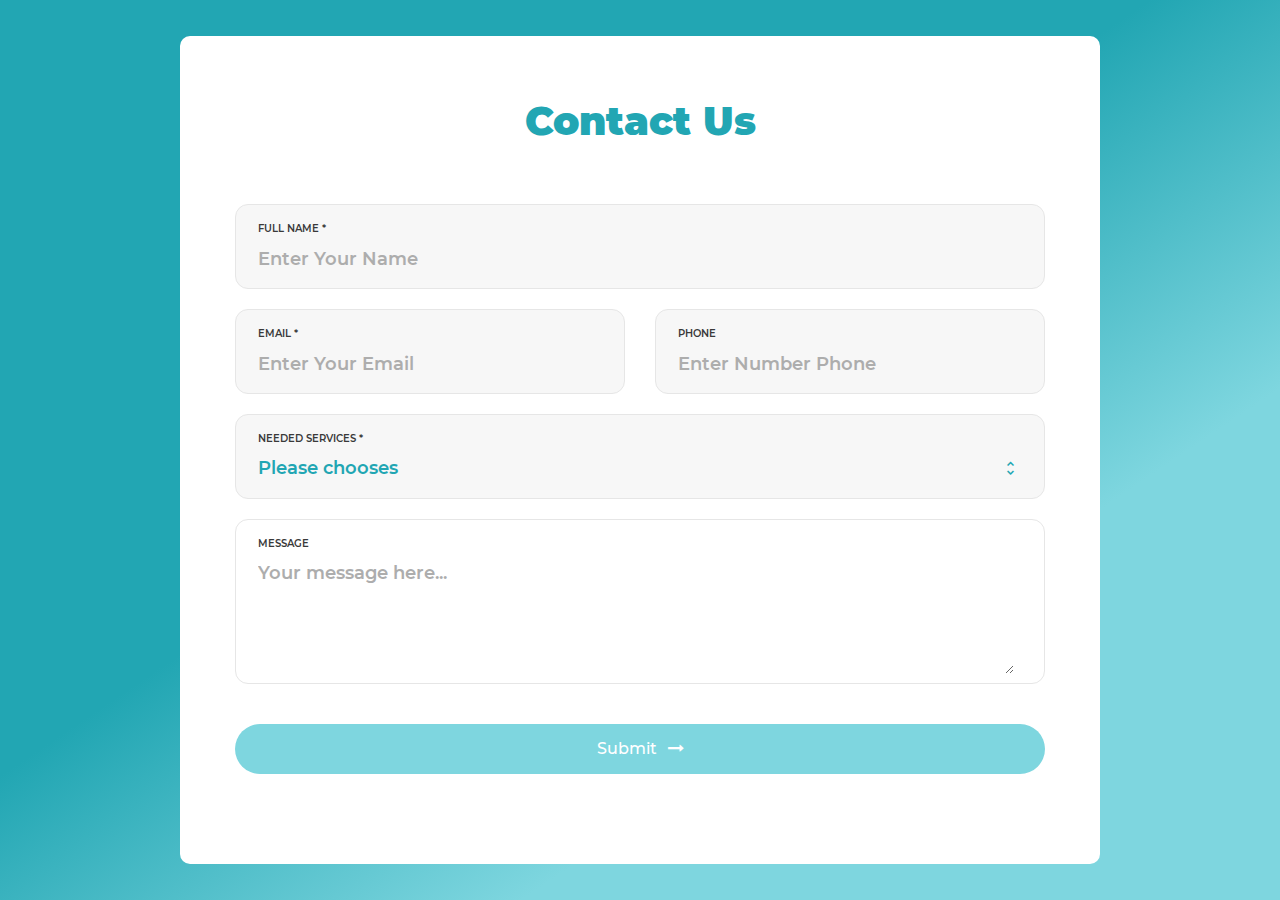
==== commit 18e88bcb: "delete logo" ====
--- a/contact/contact.html
+++ b/contact/contact.html
@@ -35,7 +35,6 @@
 			<form class="contact100-form validate-form">
 
 				<span class="contact100-form-title">
-					<center><img class="mylogo" src="../files/images/logo.png"></center>
 					Contact Us
 				</span>
 
--- a/contact/css/main.css
+++ b/contact/css/main.css
@@ -48,10 +48,6 @@
 
 }
 
-.mylogo{
-  width: 240px ;
-  height: 100px ;
-}
 
 /*---------------------------------------------*/
 a {
